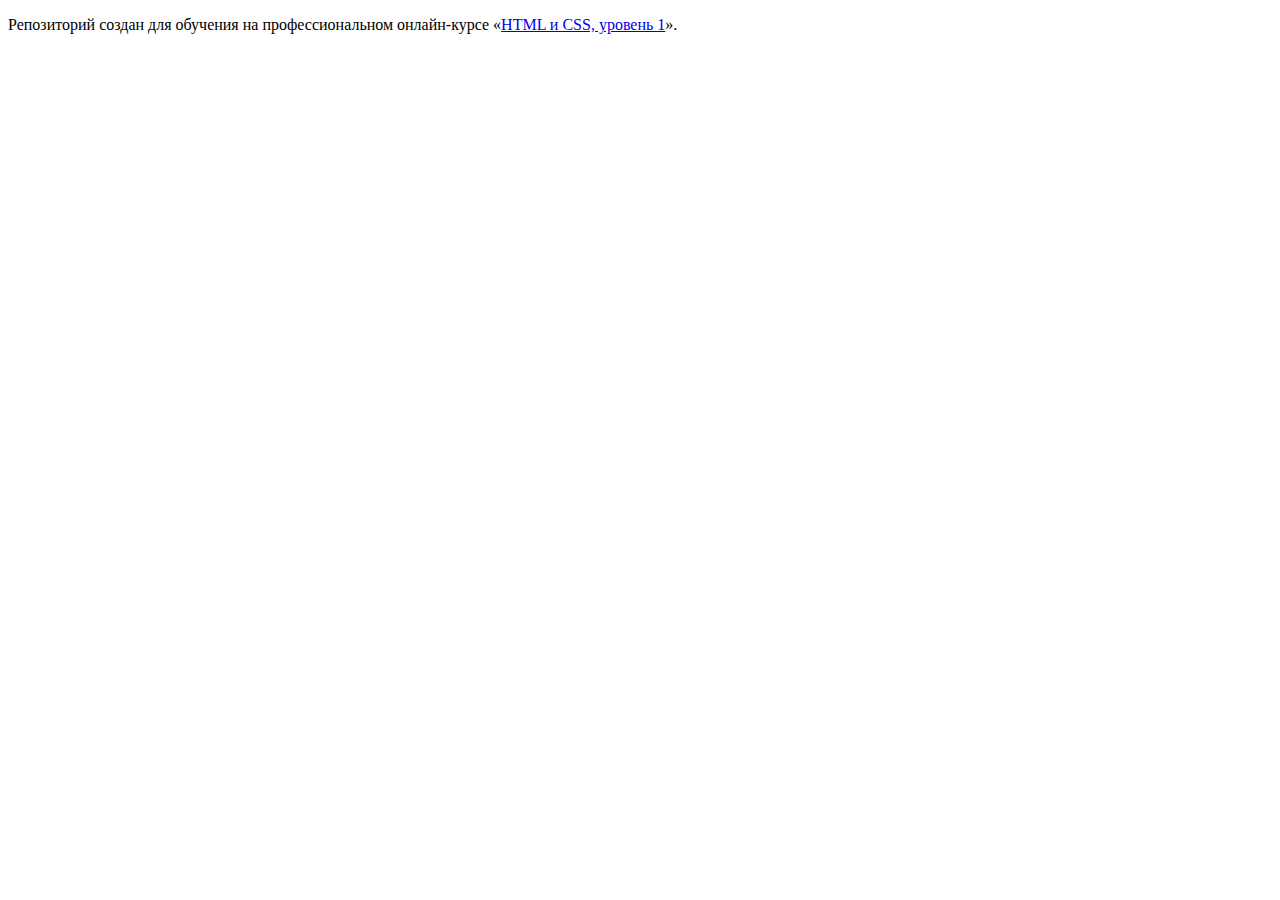
==== index.html @ 1a93ef69 ":hatching_chick:" ====
<!DOCTYPE html>
<html lang="ru">
  <head>
    <meta charset="utf-8">
    <title>HTML Academy: Барбершоп</title>
  </head>
  <body>

    <p>Репозиторий создан для обучения на профессиональном онлайн‑курсе «<a href="https://htmlacademy.ru/intensive/htmlcss">HTML и CSS, уровень 1</a>».</p>

  </body>
</html>
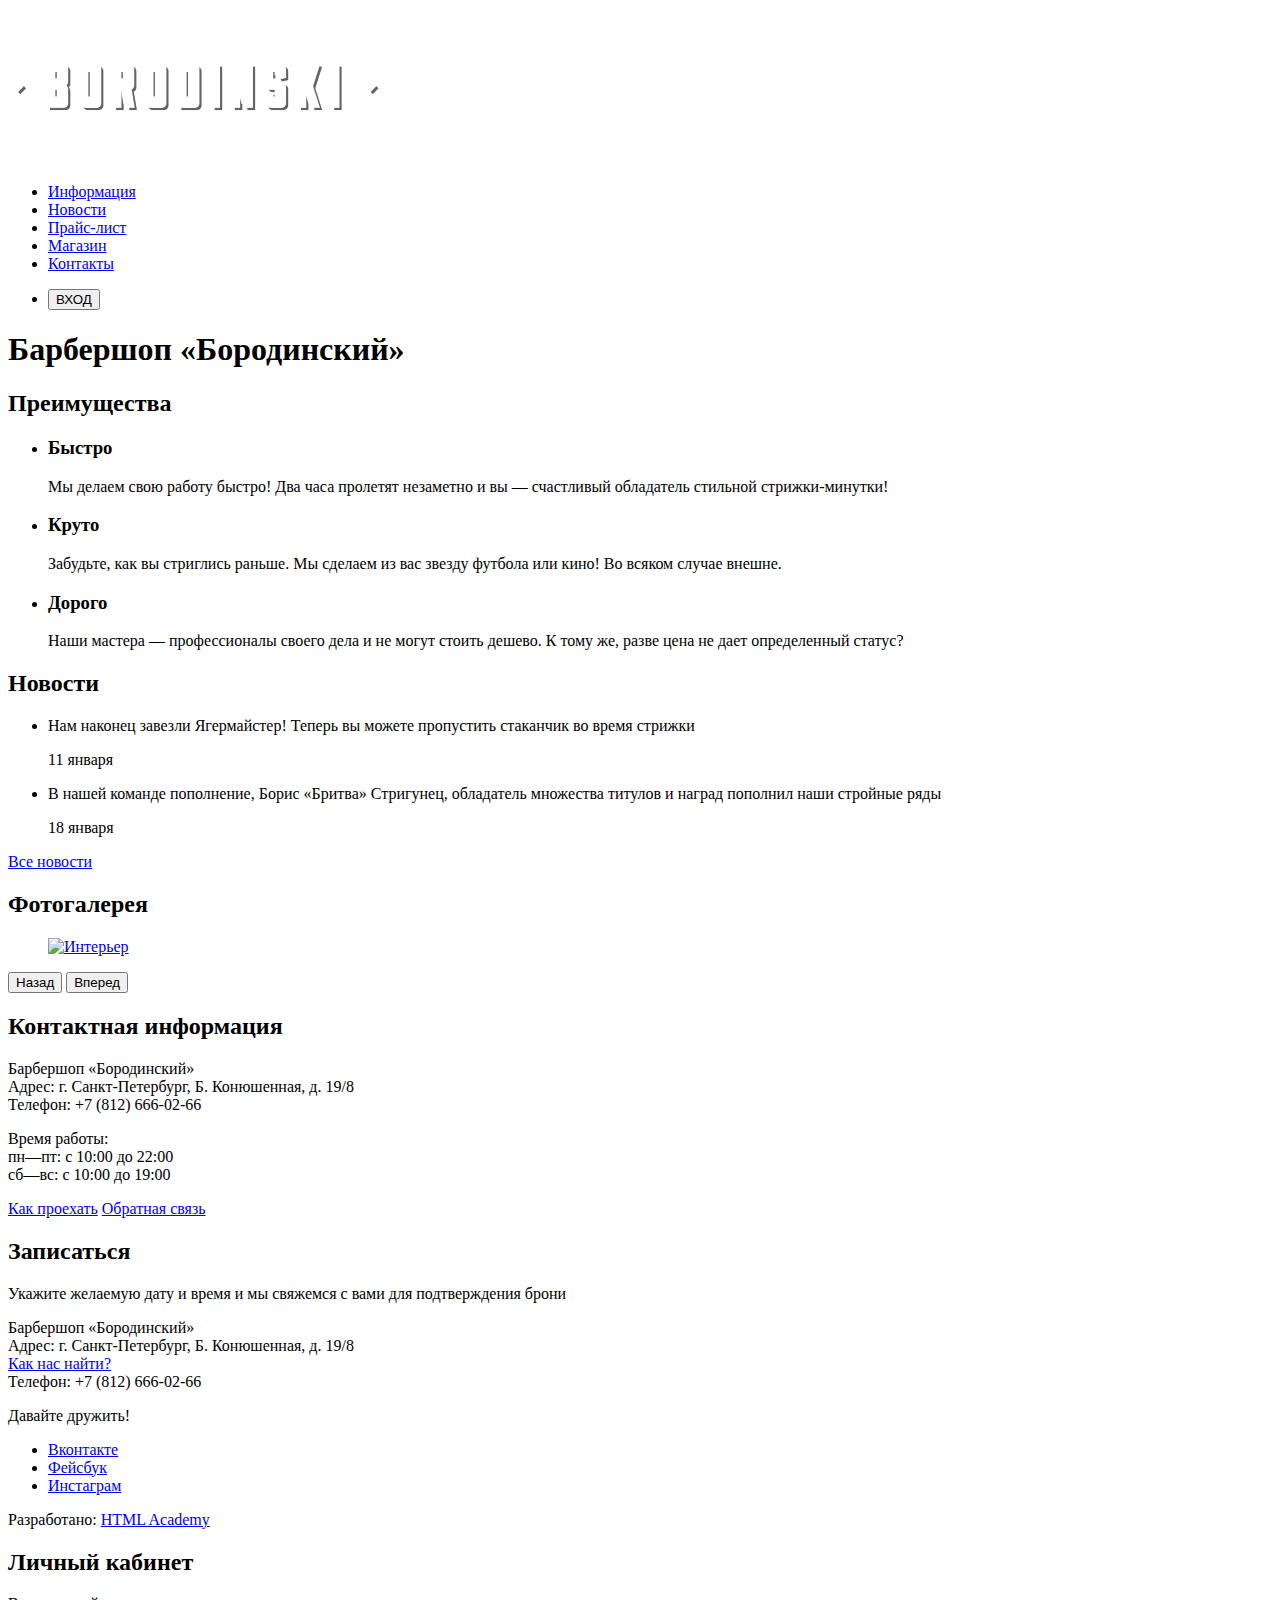
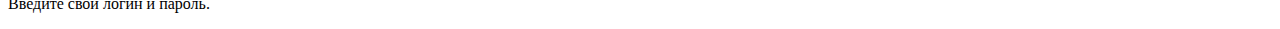
==== commit 7a76f823: "закончил с разметкой главной страницы сайта" ====
--- a/index.html
+++ b/index.html
@@ -5,8 +5,113 @@
     <title>HTML Academy: Барбершоп</title>
   </head>
   <body>
-
-    <p>Репозиторий создан для обучения на профессиональном онлайн‑курсе «<a href="https://htmlacademy.ru/intensive/htmlcss">HTML и CSS, уровень 1</a>».</p>
-
+    <header>
+      <nav>
+        <a href="#"><img src="img/index-logo.png" width="371" height="155" alt="Логотип барбершопа"/></a>
+            <ul>
+              <li><a href="#">Информация</a></li>
+              <li><a href="#">Новости</a></li>
+              <li><a href="#">Прайс-лист</a></li>
+              <li><a href="#">Магазин</a></li>
+              <li><a href="#">Контакты</a></li>
+            </ul>
+            <ul>
+              <li><button type="button">ВХОД</button></li>
+            </ul>
+      </nav>
+  </header>
+  <main>
+      <h1>Барбершоп «Бородинский»</h1>
+      <section>
+          <h2>Преимущества</h2>
+          <ul>
+            <li>
+              <h3>Быстро</h3>
+                <p>Мы делаем свою работу быстро! Два часа пролетят незаметно и вы — счастливый обладатель стильной стрижки-минутки!</p>
+            </li>
+              
+            <li>
+              <h3>Круто</h3>
+                <p>Забудьте, как вы стриглись раньше. Мы сделаем из вас звезду футбола или кино! Во всяком случае внешне.</p>
+            </li>
+            <li>
+              <h3>Дорого</h3>
+                <p>Наши мастера — профессионалы своего дела и не могут стоить дешево. К тому же, разве цена не дает определенный статус?</p>
+            </li>
+          </ul>
+      </section>
+      <section>
+        <h2>Новости</h2>
+          <ul>
+            <li>
+              <p>Нам наконец завезли Ягермайстер! Теперь вы можете пропустить стаканчик во время стрижки</p>
+              <time datetime="2020-01-11">11 января</time>
+            </li>
+            <li>
+              <p>В нашей команде пополнение, Борис «Бритва» Стригунец, обладатель множества титулов и наград пополнил наши стройные ряды</p>
+              <time datetime="2020-01-18">18 января</time>
+            </li>
+          </ul>
+              <a href="#">Все новости</a>
+      </section>
+    
+      <section>
+         <h2>Фотогалерея</h2>
+            <figure>
+               <a href="#">
+                   <img src="img/interior.jpg" width="286" height="164" alt="Интерьер"/>
+               </a>
+            </figure>
+                <button type="button">Назад</button>
+                <button type="button">Вперед</button>
+      </section>
+      <section>
+      <section>
+          <h2>Контактная информация</h2>
+          <p>
+             Барбершоп «Бородинский»<br>
+             Адрес: г. Санкт-Петербург, Б. Конюшенная, д. 19/8<br>
+             Телефон: +7 (812) 666-02-66
+          </p>
+          <p>
+            Время работы:<br>
+            пн—пт: с 10:00 до 22:00<br>
+            сб—вс: с 10:00 до 19:00
+          </p>
+            <a href="#">Как проехать</a>
+            <a href="#">Обратная связь</a>
+      </section>
+      <section>
+        <h2>Записаться</h2>
+            <p>Укажите желаемую дату и время и мы свяжемся с вами для подтверждения брони</p>
+                        <!-- поле для формы -->
+      </section>
+  </main>
+  <footer>
+    <p>
+      Барбершоп «Бородинский»<br>
+      Адрес: г. Санкт-Петербург, Б. Конюшенная, д. 19/8<br>
+      <a href="#">Как нас найти?</a><br>
+      Телефон: +7 (812) 666-02-66
+    </p>
+    <div>
+      <p>Давайте дружить!</p>
+      <ul>
+        <li><a href="#">Вконтакте</a></li>
+        <li><a href="#">Фейсбук</a></li>
+        <li><a href="#">Инстаграм</a></li>
+      </ul>
+    </div>
+    <p>
+      Разработано: <a href="https://htmlacademy.ru">HTML Academy</a>
+    </p>
+   </footer> 
+   
+   <section>
+    <h2>Личный кабинет</h2>
+    <p>Введите свой логин и пароль.</p>
+  </section>
+  
   </body>
+    
 </html>
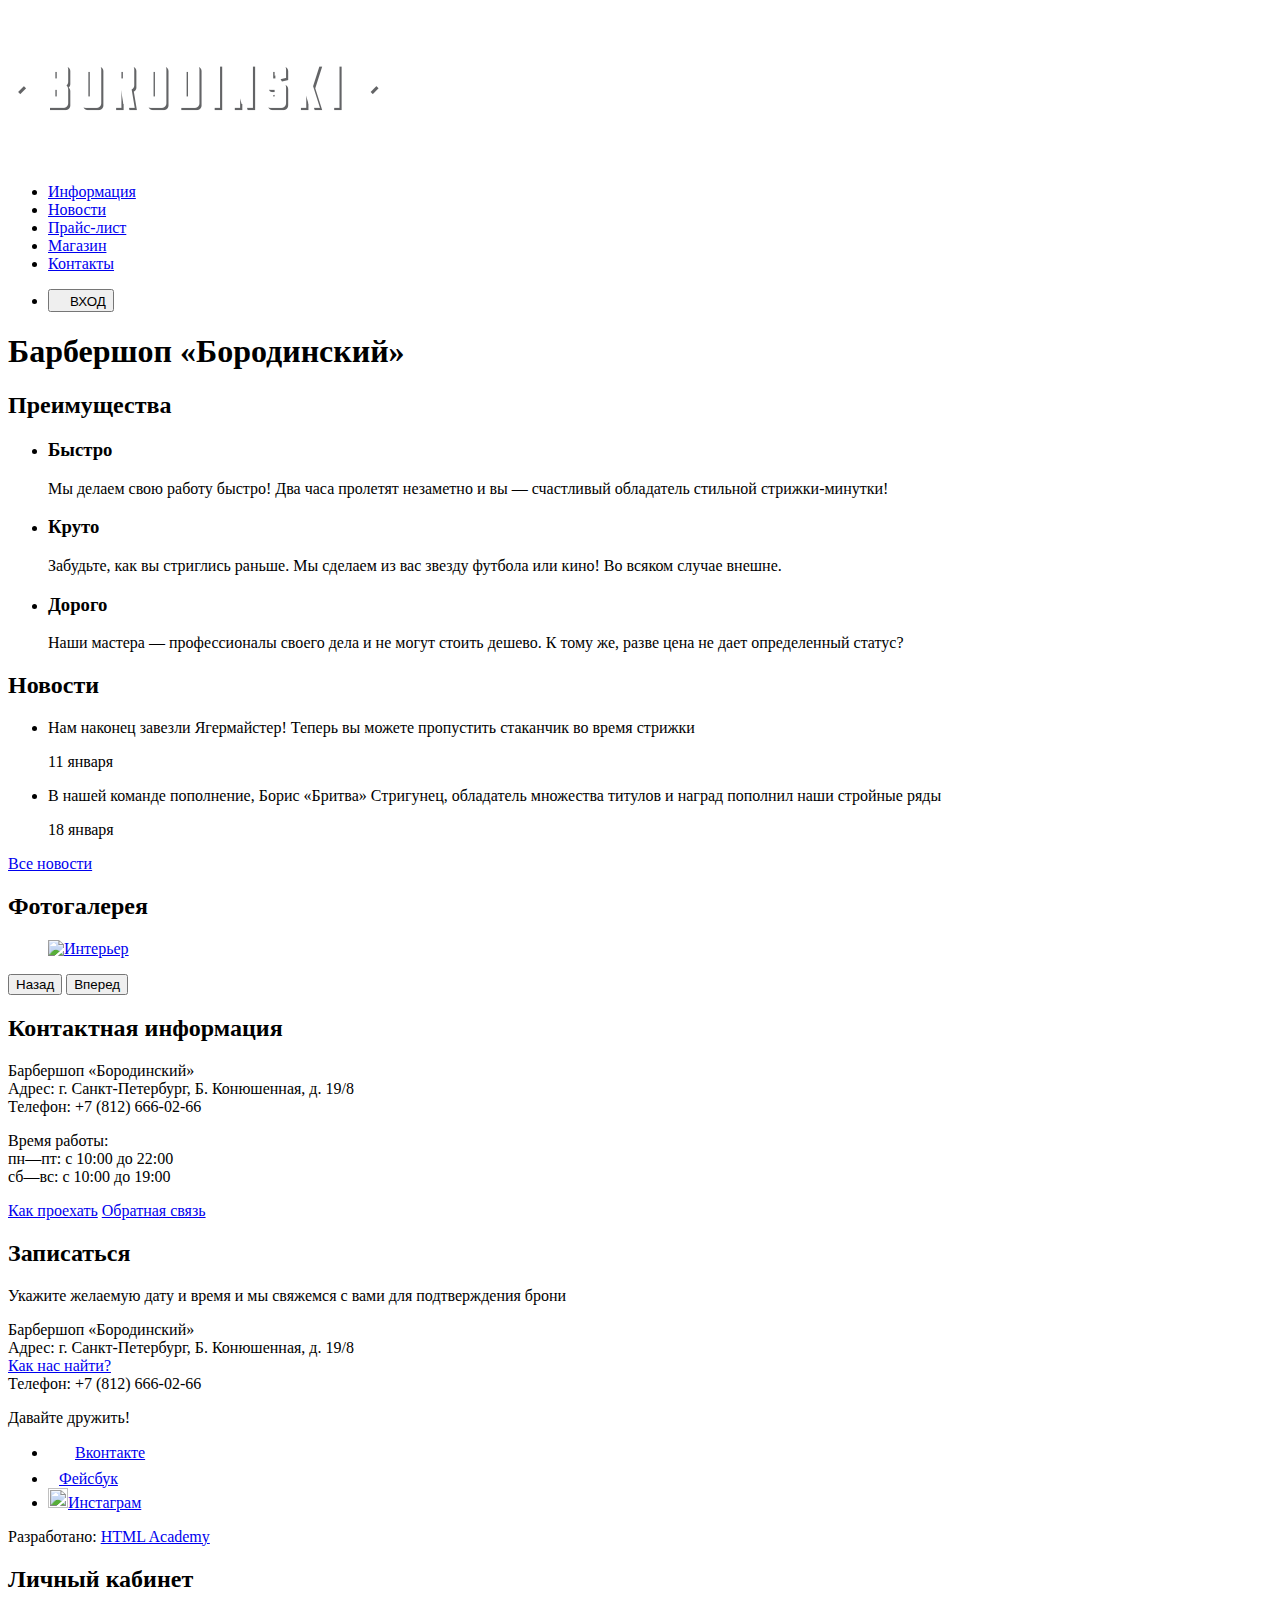
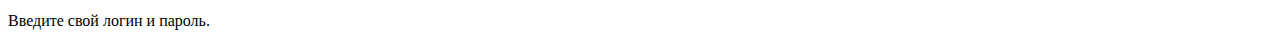
==== commit 1d303dd9: "вставил изображение + иконки" ====
--- a/index.html
+++ b/index.html
@@ -16,7 +16,8 @@
               <li><a href="#">Контакты</a></li>
             </ul>
             <ul>
-              <li><button type="button">ВХОД</button></li>
+              <li><button type="button">
+                    <img src="img/login.svg" width="14" height="14"/>ВХОД</button></li>
             </ul>
       </nav>
   </header>
@@ -97,9 +98,9 @@
     <div>
       <p>Давайте дружить!</p>
       <ul>
-        <li><a href="#">Вконтакте</a></li>
-        <li><a href="#">Фейсбук</a></li>
-        <li><a href="#">Инстаграм</a></li>
+        <li><a href="#"><img src="img/instagram.svg" width="27" height="15"/>Вконтакте</a></li>
+        <li><a href="#"><img src="img/facebook.svg" width="11" height="22"/>Фейсбук</a></li>
+        <li><a href="#"><img src="img/instagram.svg" width="20" height="20"/>Инстаграм</a></li>
       </ul>
     </div>
     <p>
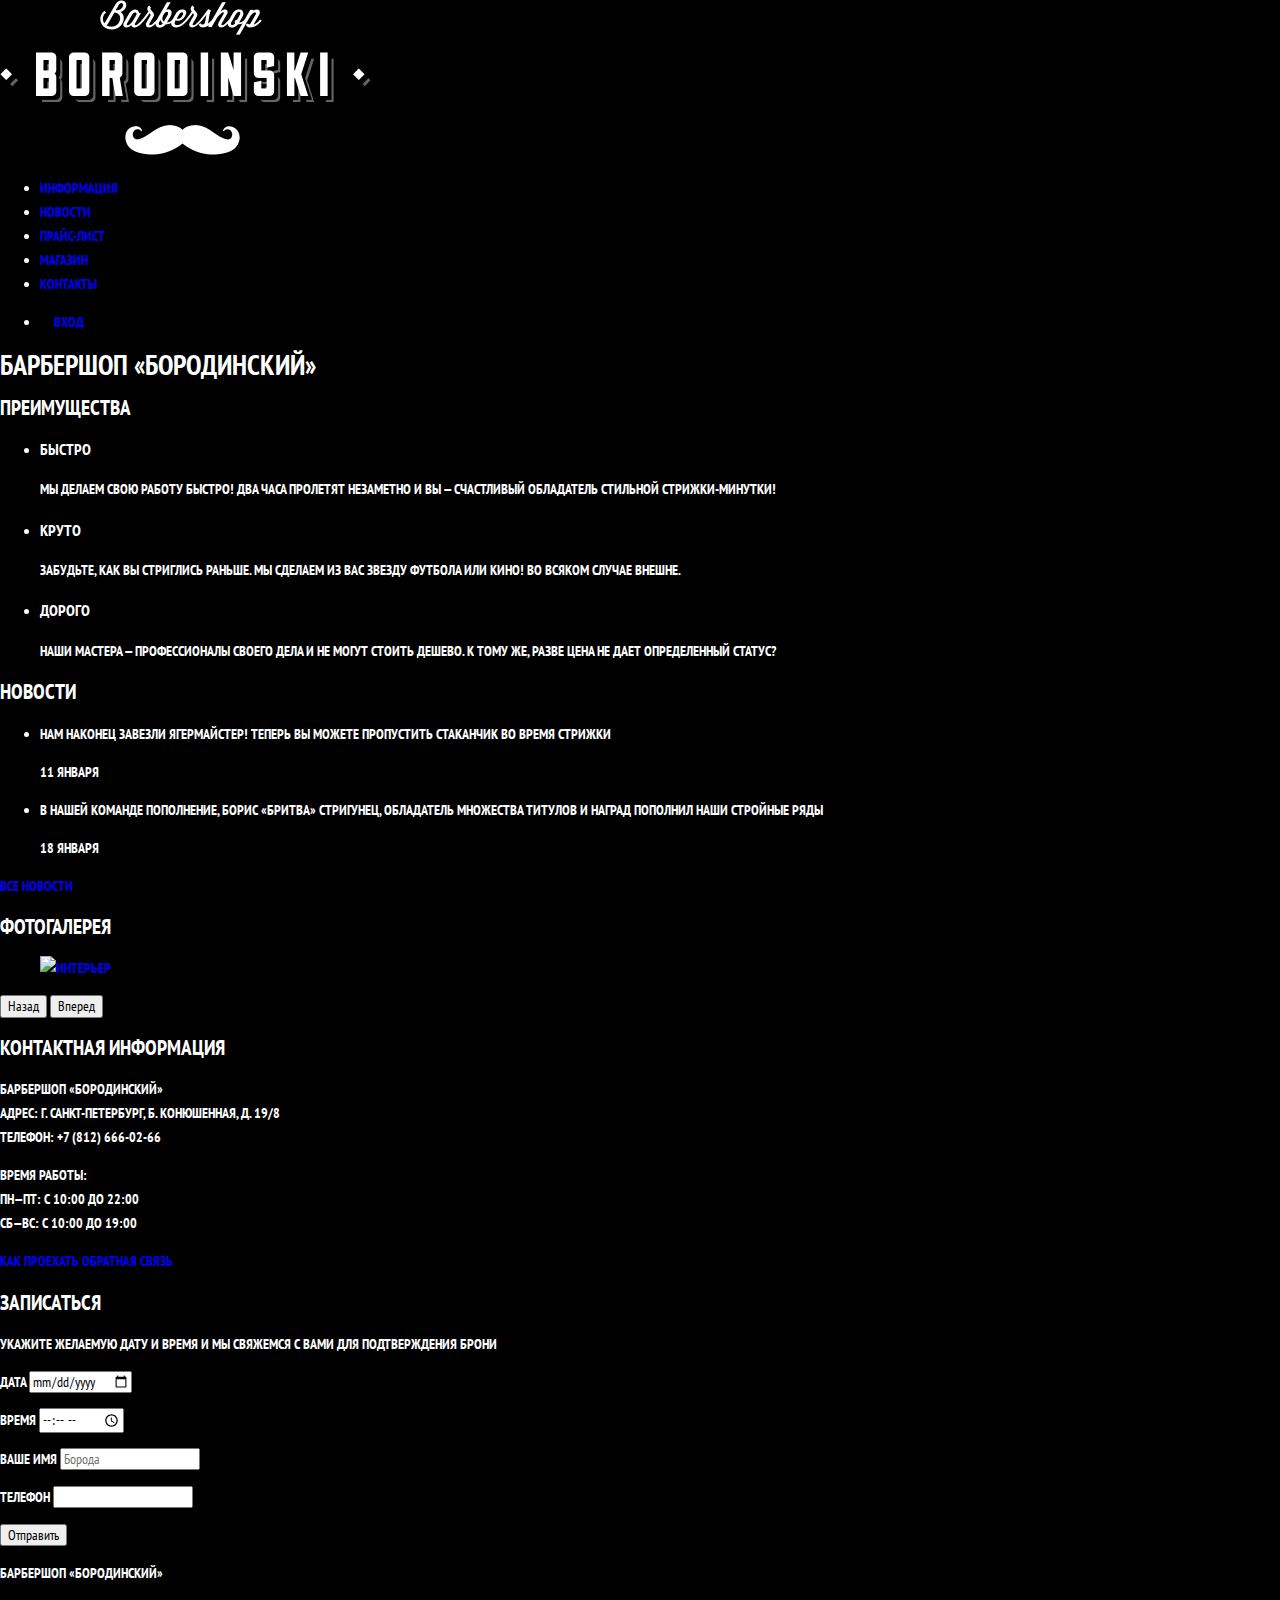
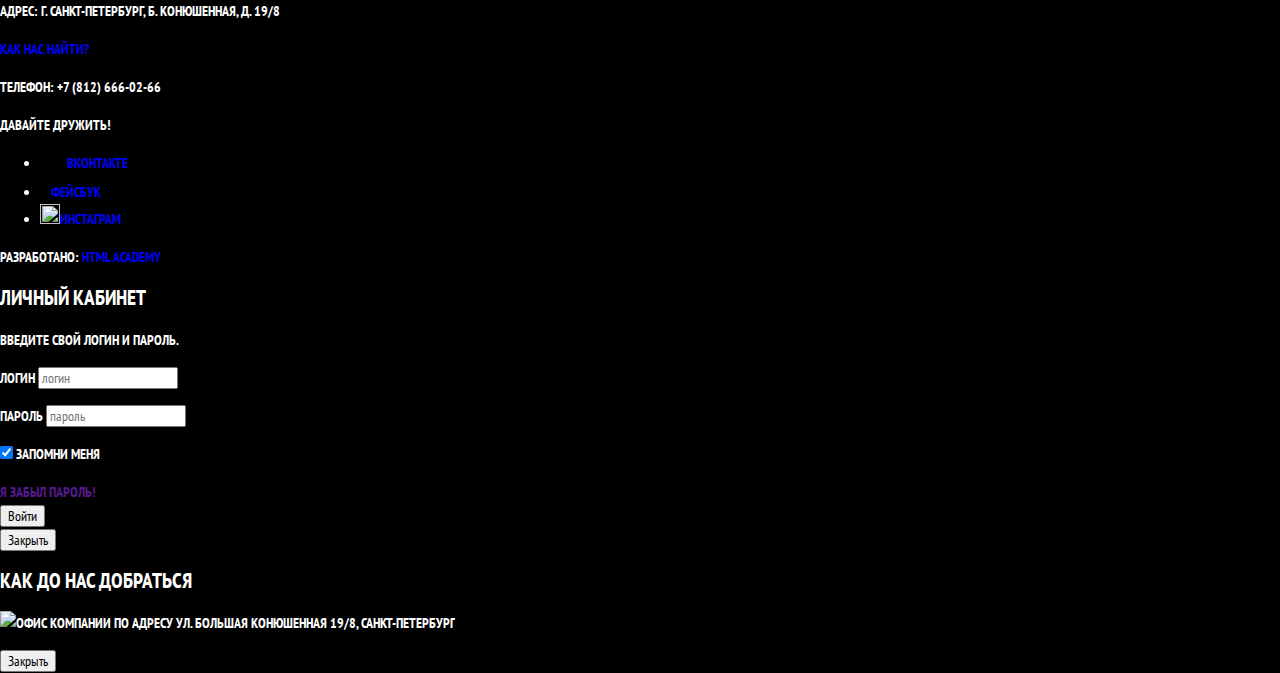
==== commit 1b8d81e2: "save" ====
--- a/index.html
+++ b/index.html
@@ -3,27 +3,31 @@
   <head>
     <meta charset="utf-8">
     <title>HTML Academy: Барбершоп</title>
+    <link href="https://fonts.googleapis.com/css?family=PT+Sans+Narrow:400,700&display=swap&subset=cyrillic" rel="stylesheet">
+    <link href="css/normalize.css" rel="stylesheet">
+    <link href="css/barber-style.css" rel="stylesheet">
   </head>
   <body>
-    <header>
-      <nav>
-        <a href="#"><img src="img/index-logo.png" width="371" height="155" alt="Логотип барбершопа"/></a>
-            <ul>
+    <header class="main-header">
+      <nav class="main-nav">
+        <a class="header-logo" href="#"><img src="img/index-logo.png" width="371" height="155" alt="Логотип барбершопа"/></a>
+            <ul class="site-nav">
               <li><a href="#">Информация</a></li>
               <li><a href="#">Новости</a></li>
               <li><a href="#">Прайс-лист</a></li>
               <li><a href="#">Магазин</a></li>
               <li><a href="#">Контакты</a></li>
             </ul>
-            <ul>
-              <li><button type="button">
-                    <img src="img/login.svg" width="14" height="14"/>ВХОД</button></li>
+            <ul class="user-nav">
+              <li class="login-link"><a href="login.html">
+                    <img src="img/login.svg" width="14" height="14"/>ВХОД</a>
+              </li>
             </ul>
       </nav>
   </header>
   <main>
       <h1>Барбершоп «Бородинский»</h1>
-      <section>
+      <section class="advantages">
           <h2>Преимущества</h2>
           <ul>
             <li>
@@ -41,8 +45,9 @@
             </li>
           </ul>
       </section>
-      <section>
-        <h2>Новости</h2>
+      <section class="section-1">
+          <div class="news">
+             <h2>Новости</h2>
           <ul>
             <li>
               <p>Нам наконец завезли Ягермайстер! Теперь вы можете пропустить стаканчик во время стрижки</p>
@@ -54,9 +59,9 @@
             </li>
           </ul>
               <a href="#">Все новости</a>
-      </section>
-    
-      <section>
+        </div>
+      
+      <div class="gallery">
          <h2>Фотогалерея</h2>
             <figure>
                <a href="#">
@@ -65,9 +70,10 @@
             </figure>
                 <button type="button">Назад</button>
                 <button type="button">Вперед</button>
+          </div>
       </section>
-      <section>
-      <section>
+      <section class="section-2">
+      <div class="contact-info">
           <h2>Контактная информация</h2>
           <p>
              Барбершоп «Бородинский»<br>
@@ -81,36 +87,95 @@
           </p>
             <a href="#">Как проехать</a>
             <a href="#">Обратная связь</a>
-      </section>
-      <section>
+        </div>
+      
+      <div class="sign up">
         <h2>Записаться</h2>
             <p>Укажите желаемую дату и время и мы свяжемся с вами для подтверждения брони</p>
-                        <!-- поле для формы -->
+                      
+          <form action="https://echo.htmlacademy.ru" method="GET">
+           <p> 
+             <label for="date">Дата</label>
+                 <input type="date" name="date" id="date" placeholder="08.10.2017"/>
+            </p>
+
+          <p> 
+            <label for="time">Время </label>
+              <input type="time" name="time" id="time" placeholder="10:00"/>
+           </p>
+
+          <p> 
+            <label for="name">Ваше имя</label>
+              <input type="text" name="name" id="name" placeholder="Борода"/>
+            </p>
+
+          <p>
+            <label for="tel">Телефон</label>
+              <input type="tel" name="tel" id="tel"/>
+            </p>
+
+            <button class="btn" type="submit">Отправить</button>
+         
+          </form>             
+         </div>
       </section>
   </main>
-  <footer>
-    <p>
-      Барбершоп «Бородинский»<br>
-      Адрес: г. Санкт-Петербург, Б. Конюшенная, д. 19/8<br>
-      <a href="#">Как нас найти?</a><br>
-      Телефон: +7 (812) 666-02-66
+  <footer class="main-footer">
+    <div class="footer-contact">
+      <p>Барбершоп «Бородинский»</p>
+         <p>Адрес: г. Санкт-Петербург, Б. Конюшенная, д. 19/8</p>
+         <p><a href="#">Как нас найти?</a></p>
+         <p>Телефон: +7 (812) 666-02-66</p>
     </p>
-    <div>
+  </div>
+    <div class="social">
       <p>Давайте дружить!</p>
       <ul>
-        <li><a href="#"><img src="img/instagram.svg" width="27" height="15"/>Вконтакте</a></li>
+        <li><a href="#"><img src="img/vk.svg" width="27" height="15"/>Вконтакте</a></li>
         <li><a href="#"><img src="img/facebook.svg" width="11" height="22"/>Фейсбук</a></li>
         <li><a href="#"><img src="img/instagram.svg" width="20" height="20"/>Инстаграм</a></li>
       </ul>
     </div>
-    <p>
-      Разработано: <a href="https://htmlacademy.ru">HTML Academy</a>
-    </p>
+    <div class="developer">
+      <p> Разработано: <a href="https://htmlacademy.ru">HTML Academy</a> </p>
+    </div>
    </footer> 
    
-   <section>
-    <h2>Личный кабинет</h2>
-    <p>Введите свой логин и пароль.</p>
+   <section class="modal modal-login">
+          <h2>Личный кабинет</h2>
+
+          <form action="https://echo.htmlacademy.ru" method="POST">
+             
+            <p>Введите свой логин и пароль.</p>
+            <p>
+              <label class="visually-hidden" for="email"> Логин</label>
+              <input class="login-icon-user" type="email" name="email" id="email" placeholder="логин"/>
+            </p>
+            <p>
+              <label class="visually-hidden" for="password">Пароль</label>
+              <input class="login-icon-password" type="password" name="password" id="password" placeholder="пароль"/>
+            </p>
+             <p>
+                <input class="login-password-info" type="checkbox" name="remember" id="save-me" checked/>
+                <label for="save-me">Запомни меня</label>
+              </p>
+                 <a class="restore" href="">Я забыл пароль!</a>
+
+               <br>
+
+               <button class="btn" type="submit">Войти</button>
+          </form>
+
+          <button class="modal-close" type="button">Закрыть</button>
+
+  </section>
+
+  <section class="modal modal-map">
+          <h2 class="visually-hidden">Как до нас добраться</h2>
+          <p>
+              <img src="img/map mask.png" width="766" height="560" alt="Офис компании по адресу ул. Большая Конюшенная 19/8, Санкт-Петербург"/>
+          </p>
+             <button type="button">Закрыть</button>
   </section>
   
   </body>
--- a/css/barber-style.css
+++ b/css/barber-style.css
@@ -0,0 +1,17 @@
+body {
+    margin: 0;
+    padding: 0;
+
+    font-family: "PT Sans Narrow", Arial, sans-serif;
+    font-size: 14px;
+    line-height: 24px;
+    font-weight: 700;
+    color: #ffffff;
+    text-transform: uppercase;
+
+    background-color: #000000;
+    background-image: url("../img/Layer.jpg");
+}
+a {
+    text-decoration: none;
+}
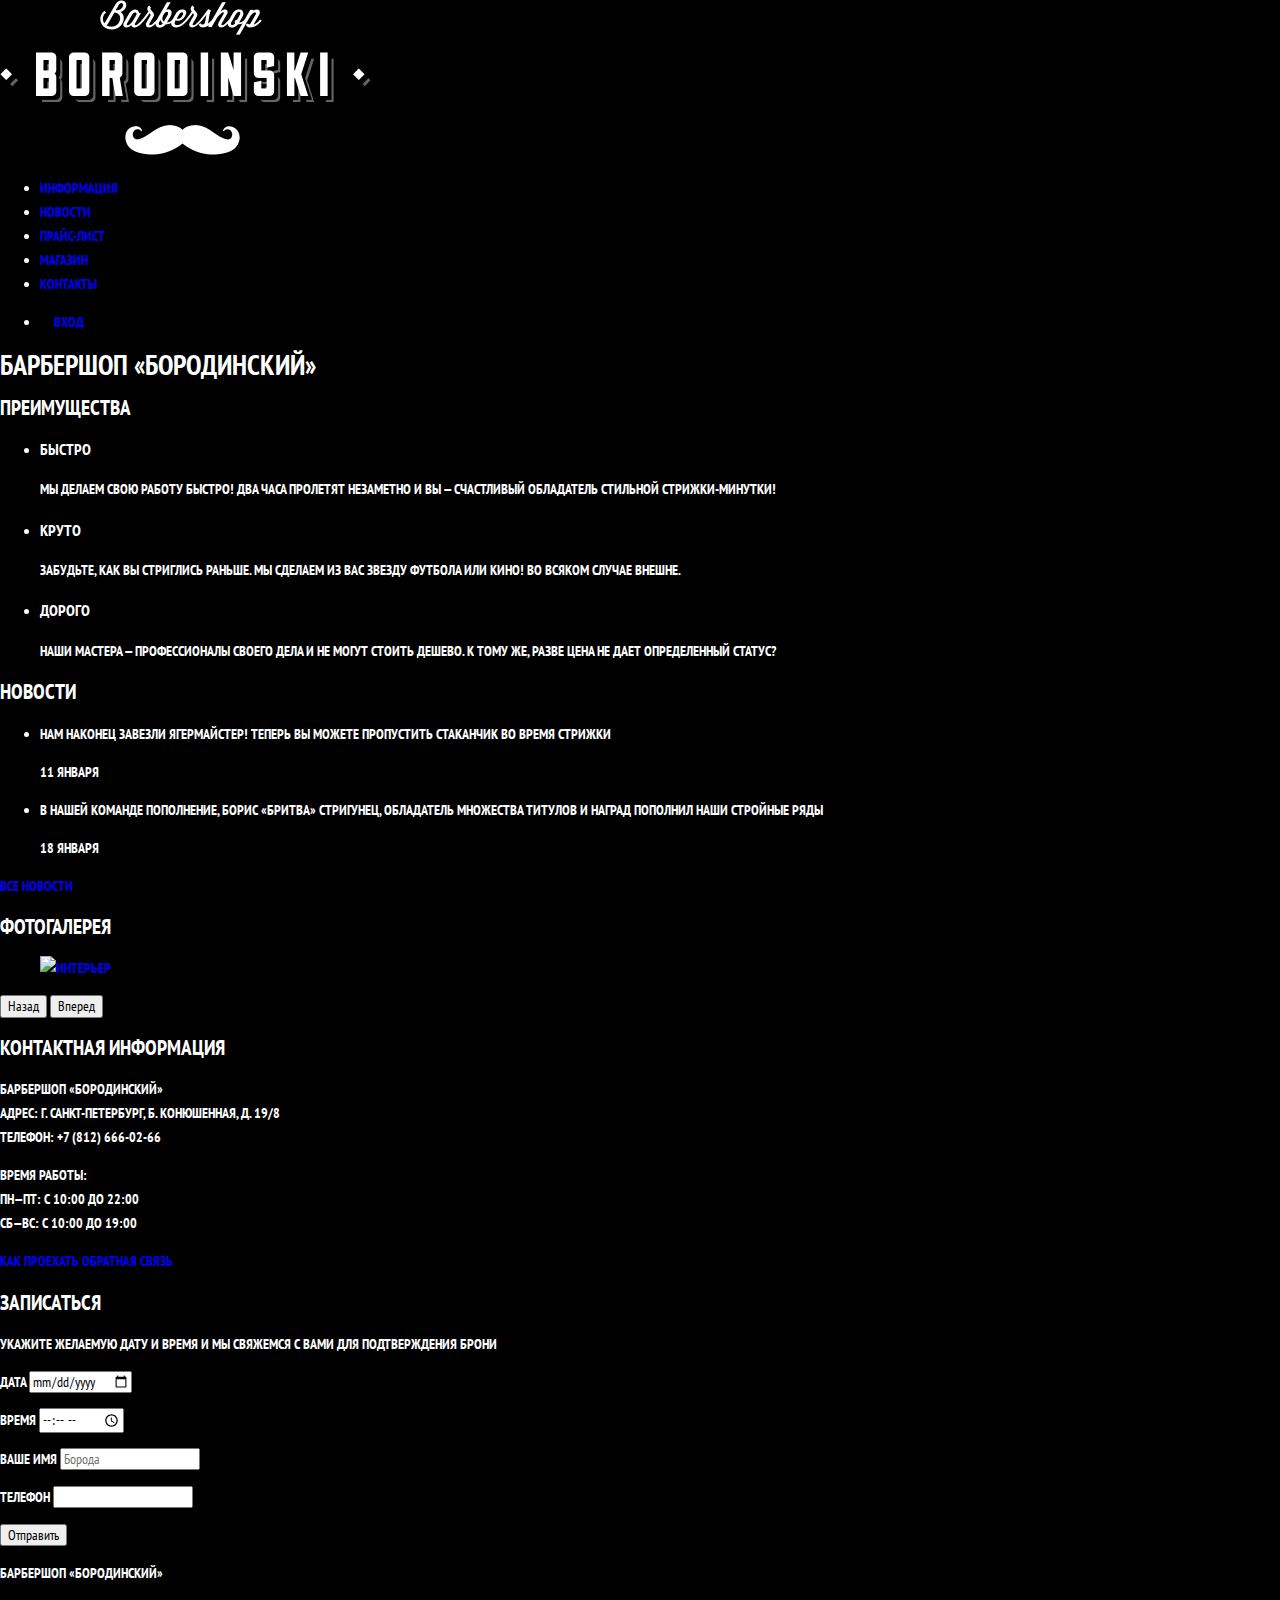
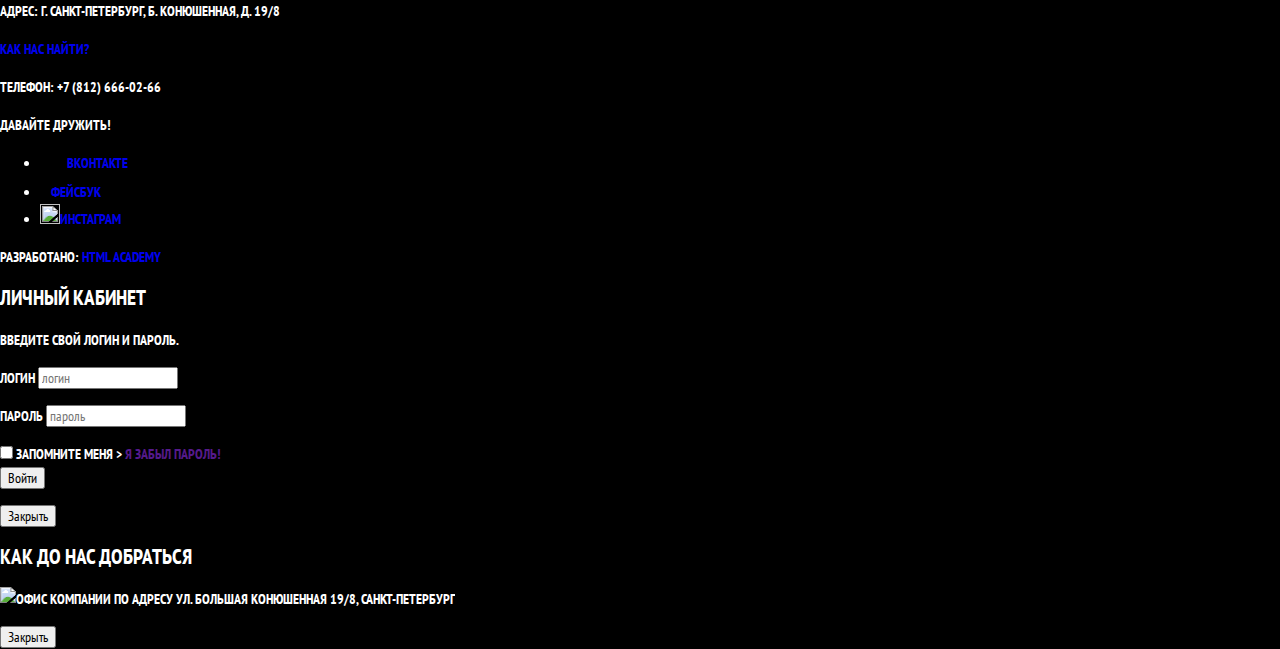
==== commit 553097a0: "save" ====
--- a/index.html
+++ b/index.html
@@ -12,68 +12,68 @@
       <nav class="main-nav">
         <a class="header-logo" href="#"><img src="img/index-logo.png" width="371" height="155" alt="Логотип барбершопа"/></a>
             <ul class="site-nav">
-              <li><a href="#">Информация</a></li>
-              <li><a href="#">Новости</a></li>
-              <li><a href="#">Прайс-лист</a></li>
-              <li><a href="#">Магазин</a></li>
-              <li><a href="#">Контакты</a></li>
+              <li><a href="info.html">Информация</a></li>
+              <li><a href="news.html">Новости</a></li>
+              <li><a href="price.html">Прайс-лист</a></li>
+              <li><a href="catalog.html">Магазин</a></li>
+              <li><a href="contacts.html">Контакты</a></li>
             </ul>
             <ul class="user-nav">
               <li class="login-link"><a href="login.html">
-                    <img src="img/login.svg" width="14" height="14"/>ВХОД</a>
+                    <img src="img/login.svg" width="14" height="14"/>Вход</a>
               </li>
             </ul>
       </nav>
   </header>
-  <main>
-      <h1>Барбершоп «Бородинский»</h1>
-      <section class="advantages">
-          <h2>Преимущества</h2>
-          <ul>
-            <li>
+  <main class="container">
+      <h1 class="visually-hidden">Барбершоп «Бородинский»</h1>
+      <section class="features">
+          <h2 class="visually-hidden">Преимущества</h2>
+          <ul class="features-list">
+            <li class="features-item">
               <h3>Быстро</h3>
                 <p>Мы делаем свою работу быстро! Два часа пролетят незаметно и вы — счастливый обладатель стильной стрижки-минутки!</p>
             </li>
               
-            <li>
+            <li class="features-item">
               <h3>Круто</h3>
                 <p>Забудьте, как вы стриглись раньше. Мы сделаем из вас звезду футбола или кино! Во всяком случае внешне.</p>
             </li>
-            <li>
+            <li class="features-item">
               <h3>Дорого</h3>
                 <p>Наши мастера — профессионалы своего дела и не могут стоить дешево. К тому же, разве цена не дает определенный статус?</p>
             </li>
           </ul>
       </section>
-      <section class="section-1">
+      <section class="index-column">
           <div class="news">
              <h2>Новости</h2>
-          <ul>
-            <li>
+          <ul class="news-list">
+            <li class="news-item">
               <p>Нам наконец завезли Ягермайстер! Теперь вы можете пропустить стаканчик во время стрижки</p>
               <time datetime="2020-01-11">11 января</time>
             </li>
-            <li>
+            <li class="news-item">
               <p>В нашей команде пополнение, Борис «Бритва» Стригунец, обладатель множества титулов и наград пополнил наши стройные ряды</p>
               <time datetime="2020-01-18">18 января</time>
             </li>
           </ul>
-              <a href="#">Все новости</a>
+              <a class="button" href="news.html">Все новости</a>
         </div>
       
       <div class="gallery">
          <h2>Фотогалерея</h2>
-            <figure>
+            <figure class="gallery-content">
                <a href="#">
                    <img src="img/interior.jpg" width="286" height="164" alt="Интерьер"/>
                </a>
             </figure>
-                <button type="button">Назад</button>
-                <button type="button">Вперед</button>
+                <button class="button gallery-button gallery-button-back" type="button">Назад</button>
+                <button class="button gallery-button gallery-button-next" type="button">Вперед</button>
           </div>
       </section>
-      <section class="section-2">
-      <div class="contact-info">
+      <section class="index-column">
+      <div class="contact">
           <h2>Контактная информация</h2>
           <p>
              Барбершоп «Бородинский»<br>
@@ -85,36 +85,36 @@
             пн—пт: с 10:00 до 22:00<br>
             сб—вс: с 10:00 до 19:00
           </p>
-            <a href="#">Как проехать</a>
-            <a href="#">Обратная связь</a>
+            <a class="button" href="map.html">Как проехать</a>
+            <a class="button" href="contacts.html">Обратная связь</a>
         </div>
       
-      <div class="sign up">
+      <div class="appointment">
         <h2>Записаться</h2>
-            <p>Укажите желаемую дату и время и мы свяжемся с вами для подтверждения брони</p>
+            <p class="appointment-info">Укажите желаемую дату и время и мы свяжемся с вами для подтверждения брони</p>
                       
-          <form action="https://echo.htmlacademy.ru" method="GET">
-           <p> 
+          <form class="appointment-form" action="https://echo.htmlacademy.ru" method="GET">
+           <p class="appointment-item"> 
              <label for="date">Дата</label>
                  <input type="date" name="date" id="date" placeholder="08.10.2017"/>
             </p>
 
-          <p> 
+          <p class="appointment-item"> 
             <label for="time">Время </label>
               <input type="time" name="time" id="time" placeholder="10:00"/>
            </p>
 
-          <p> 
-            <label for="name">Ваше имя</label>
-              <input type="text" name="name" id="name" placeholder="Борода"/>
+          <p class="appointment-item"> 
+            <label for="appointment-name">Ваше имя</label>
+              <input type="text" name="name" id="appointment-name" placeholder="Борода"/>
             </p>
 
-          <p>
-            <label for="tel">Телефон</label>
-              <input type="tel" name="tel" id="tel"/>
+          <p class="appointment-item">
+            <label for="appointment-tel">Телефон</label>
+              <input type="tel" name="tel" id="appointment-tel"/>
             </p>
 
-            <button class="btn" type="submit">Отправить</button>
+            <button class="button" type="submit">Отправить</button>
          
           </form>             
          </div>
@@ -124,46 +124,48 @@
     <div class="footer-contact">
       <p>Барбершоп «Бородинский»</p>
          <p>Адрес: г. Санкт-Петербург, Б. Конюшенная, д. 19/8</p>
-         <p><a href="#">Как нас найти?</a></p>
+         <p><a href="map.html">Как нас найти?</a></p>
          <p>Телефон: +7 (812) 666-02-66</p>
     </p>
   </div>
-    <div class="social">
+    <div class="footer-social">
       <p>Давайте дружить!</p>
       <ul>
-        <li><a href="#"><img src="img/vk.svg" width="27" height="15"/>Вконтакте</a></li>
-        <li><a href="#"><img src="img/facebook.svg" width="11" height="22"/>Фейсбук</a></li>
-        <li><a href="#"><img src="img/instagram.svg" width="20" height="20"/>Инстаграм</a></li>
+        <li><a class="social-button" href="#"><img src="img/vk.svg" width="27" height="15"/>Вконтакте</a></li>
+        <li><a class="social-button" href="#"><img src="img/facebook.svg" width="11" height="22"/>Фейсбук</a></li>
+        <li><a class="social-button" href="#"><img src="img/instagram.svg" width="20" height="20"/>Инстаграм</a></li>
       </ul>
     </div>
-    <div class="developer">
-      <p> Разработано: <a href="https://htmlacademy.ru">HTML Academy</a> </p>
+    <div class="footer-copyright">
+      <p> <b>Разработано:</b> <a class="button" href="https://htmlacademy.ru">HTML Academy</a> </p>
     </div>
    </footer> 
    
    <section class="modal modal-login">
           <h2>Личный кабинет</h2>
 
-          <form action="https://echo.htmlacademy.ru" method="POST">
+          <form class="login-form" action="https://echo.htmlacademy.ru" method="POST">
              
             <p>Введите свой логин и пароль.</p>
             <p>
               <label class="visually-hidden" for="email"> Логин</label>
-              <input class="login-icon-user" type="email" name="email" id="email" placeholder="логин"/>
+              <input class="login-icon-user" type="text" name="email" id="email" placeholder="логин"/>
             </p>
             <p>
               <label class="visually-hidden" for="password">Пароль</label>
               <input class="login-icon-password" type="password" name="password" id="password" placeholder="пароль"/>
             </p>
-             <p>
-                <input class="login-password-info" type="checkbox" name="remember" id="save-me" checked/>
-                <label for="save-me">Запомни меня</label>
-              </p>
+            <p class="login-password-info">
+              <label class="login-checkbox">
+                <input type="checkbox" name="remember" class="visually-hidden">
+                <span class="checkbox-indicator"></span>
+                Запомните меня
+              </label>>
                  <a class="restore" href="">Я забыл пароль!</a>
 
                <br>
 
-               <button class="btn" type="submit">Войти</button>
+               <button class="button" type="submit">Войти</button>
           </form>
 
           <button class="modal-close" type="button">Закрыть</button>
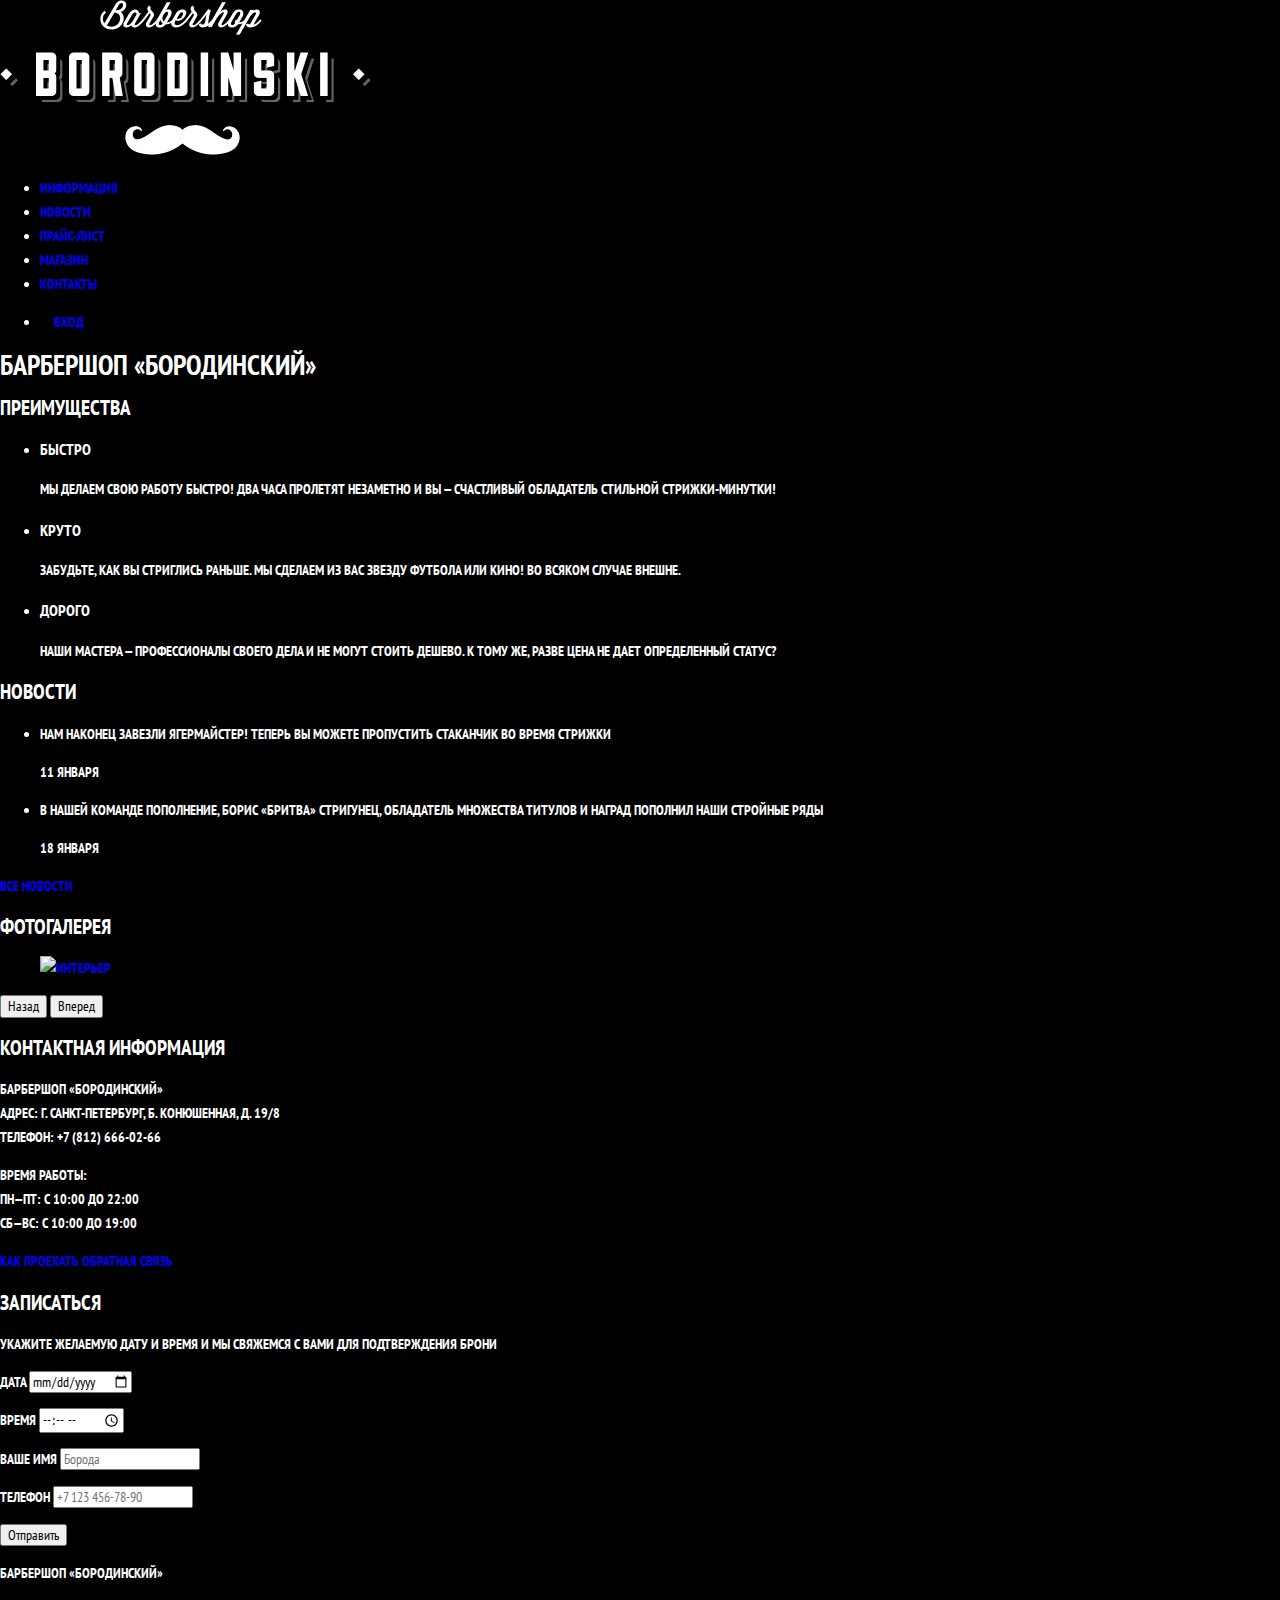
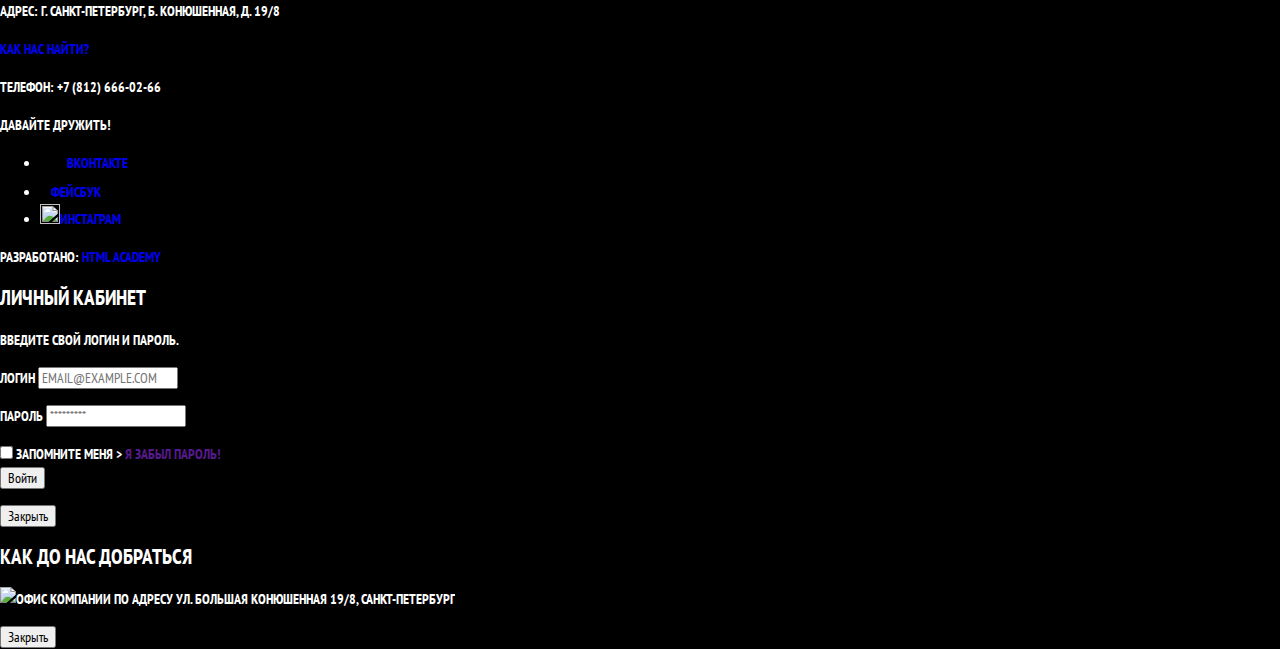
==== commit 08f34388: "save" ====
--- a/index.html
+++ b/index.html
@@ -111,7 +111,7 @@
 
           <p class="appointment-item">
             <label for="appointment-tel">Телефон</label>
-              <input type="tel" name="tel" id="appointment-tel"/>
+              <input type="tel" name="tel" id="appointment-tel" placeholder="+7 123 456-78-90 "/>
             </p>
 
             <button class="button" type="submit">Отправить</button>
@@ -149,11 +149,11 @@
             <p>Введите свой логин и пароль.</p>
             <p>
               <label class="visually-hidden" for="email"> Логин</label>
-              <input class="login-icon-user" type="text" name="email" id="email" placeholder="логин"/>
+              <input class="login-icon-user" type="text" name="email" id="email" placeholder="EMAIL@EXAMPLE.COM"/>
             </p>
             <p>
               <label class="visually-hidden" for="password">Пароль</label>
-              <input class="login-icon-password" type="password" name="password" id="password" placeholder="пароль"/>
+              <input class="login-icon-password" type="password" name="password" id="password" placeholder="*********"/>
             </p>
             <p class="login-password-info">
               <label class="login-checkbox">
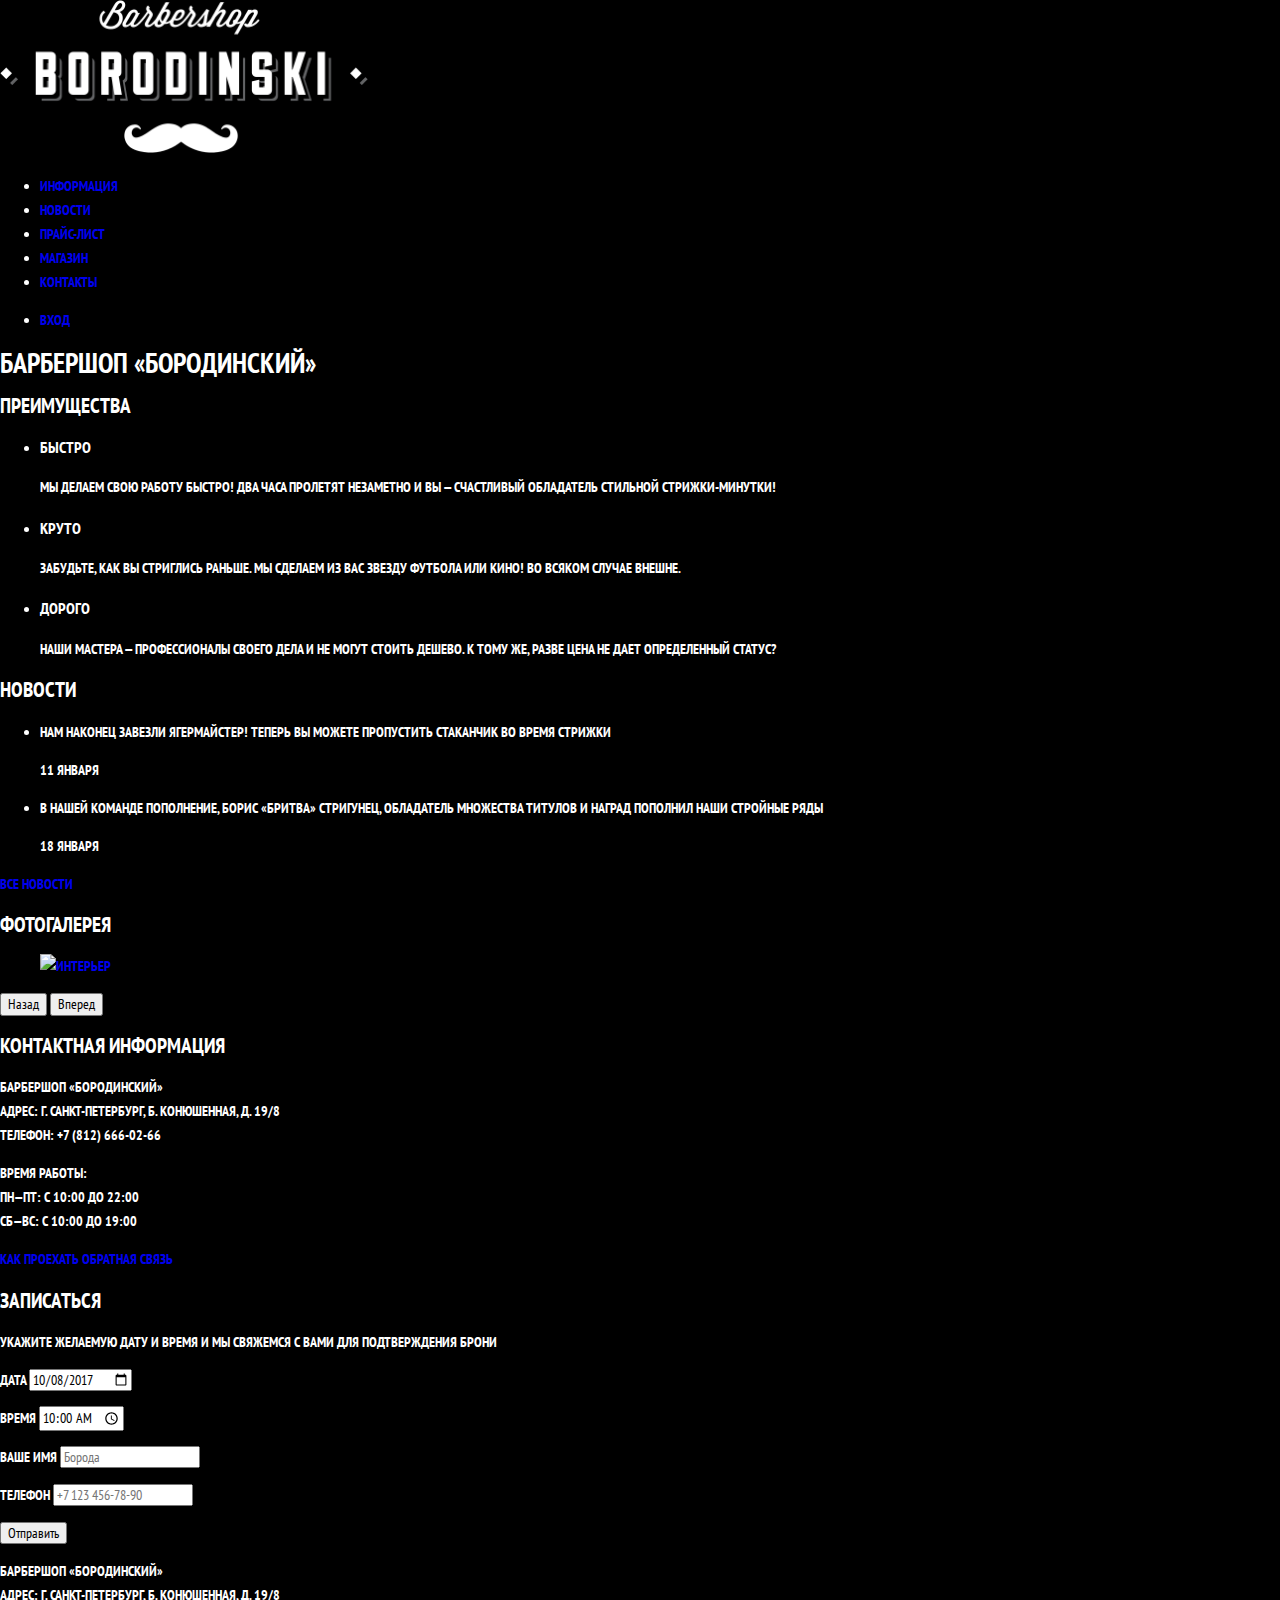
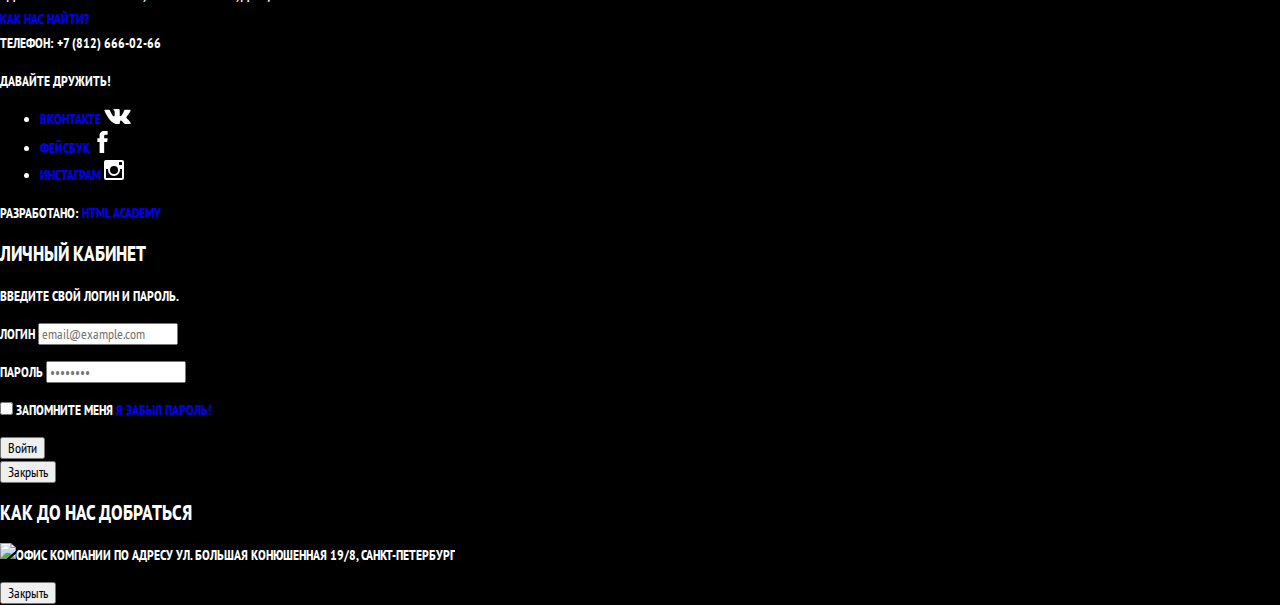
==== commit 1d0df038: "декор элементы index.html" ====
--- a/index.html
+++ b/index.html
@@ -1,185 +1,214 @@
 <!DOCTYPE html>
 <html lang="ru">
-  <head>
-    <meta charset="utf-8">
-    <title>HTML Academy: Барбершоп</title>
-    <link href="https://fonts.googleapis.com/css?family=PT+Sans+Narrow:400,700&display=swap&subset=cyrillic" rel="stylesheet">
-    <link href="css/normalize.css" rel="stylesheet">
-    <link href="css/barber-style.css" rel="stylesheet">
-  </head>
-  <body>
-    <header class="main-header">
-      <nav class="main-nav">
-        <a class="header-logo" href="#"><img src="img/index-logo.png" width="371" height="155" alt="Логотип барбершопа"/></a>
-            <ul class="site-nav">
-              <li><a href="info.html">Информация</a></li>
-              <li><a href="news.html">Новости</a></li>
-              <li><a href="price.html">Прайс-лист</a></li>
-              <li><a href="catalog.html">Магазин</a></li>
-              <li><a href="contacts.html">Контакты</a></li>
-            </ul>
-            <ul class="user-nav">
-              <li class="login-link"><a href="login.html">
-                    <img src="img/login.svg" width="14" height="14"/>Вход</a>
-              </li>
-            </ul>
-      </nav>
-  </header>
-  <main class="container">
-      <h1 class="visually-hidden">Барбершоп «Бородинский»</h1>
-      <section class="features">
-          <h2 class="visually-hidden">Преимущества</h2>
-          <ul class="features-list">
-            <li class="features-item">
-              <h3>Быстро</h3>
-                <p>Мы делаем свою работу быстро! Два часа пролетят незаметно и вы — счастливый обладатель стильной стрижки-минутки!</p>
-            </li>
-              
-            <li class="features-item">
-              <h3>Круто</h3>
-                <p>Забудьте, как вы стриглись раньше. Мы сделаем из вас звезду футбола или кино! Во всяком случае внешне.</p>
-            </li>
-            <li class="features-item">
-              <h3>Дорого</h3>
-                <p>Наши мастера — профессионалы своего дела и не могут стоить дешево. К тому же, разве цена не дает определенный статус?</p>
-            </li>
-          </ul>
-      </section>
-      <section class="index-column">
-          <div class="news">
-             <h2>Новости</h2>
-          <ul class="news-list">
-            <li class="news-item">
-              <p>Нам наконец завезли Ягермайстер! Теперь вы можете пропустить стаканчик во время стрижки</p>
-              <time datetime="2020-01-11">11 января</time>
-            </li>
-            <li class="news-item">
-              <p>В нашей команде пополнение, Борис «Бритва» Стригунец, обладатель множества титулов и наград пополнил наши стройные ряды</p>
-              <time datetime="2020-01-18">18 января</time>
-            </li>
-          </ul>
-              <a class="button" href="news.html">Все новости</a>
-        </div>
-      
-      <div class="gallery">
-         <h2>Фотогалерея</h2>
-            <figure class="gallery-content">
-               <a href="#">
-                   <img src="img/interior.jpg" width="286" height="164" alt="Интерьер"/>
-               </a>
-            </figure>
-                <button class="button gallery-button gallery-button-back" type="button">Назад</button>
-                <button class="button gallery-button gallery-button-next" type="button">Вперед</button>
-          </div>
-      </section>
-      <section class="index-column">
-      <div class="contact">
-          <h2>Контактная информация</h2>
-          <p>
-             Барбершоп «Бородинский»<br>
-             Адрес: г. Санкт-Петербург, Б. Конюшенная, д. 19/8<br>
-             Телефон: +7 (812) 666-02-66
-          </p>
-          <p>
-            Время работы:<br>
-            пн—пт: с 10:00 до 22:00<br>
-            сб—вс: с 10:00 до 19:00
-          </p>
-            <a class="button" href="map.html">Как проехать</a>
-            <a class="button" href="contacts.html">Обратная связь</a>
-        </div>
-      
-      <div class="appointment">
-        <h2>Записаться</h2>
-            <p class="appointment-info">Укажите желаемую дату и время и мы свяжемся с вами для подтверждения брони</p>
-                      
-          <form class="appointment-form" action="https://echo.htmlacademy.ru" method="GET">
-           <p class="appointment-item"> 
-             <label for="date">Дата</label>
-                 <input type="date" name="date" id="date" placeholder="08.10.2017"/>
-            </p>
-
-          <p class="appointment-item"> 
-            <label for="time">Время </label>
-              <input type="time" name="time" id="time" placeholder="10:00"/>
-           </p>
-
-          <p class="appointment-item"> 
-            <label for="appointment-name">Ваше имя</label>
-              <input type="text" name="name" id="appointment-name" placeholder="Борода"/>
-            </p>
-
-          <p class="appointment-item">
-            <label for="appointment-tel">Телефон</label>
-              <input type="tel" name="tel" id="appointment-tel" placeholder="+7 123 456-78-90 "/>
-            </p>
-
-            <button class="button" type="submit">Отправить</button>
-         
-          </form>             
-         </div>
-      </section>
-  </main>
-  <footer class="main-footer">
-    <div class="footer-contact">
-      <p>Барбершоп «Бородинский»</p>
-         <p>Адрес: г. Санкт-Петербург, Б. Конюшенная, д. 19/8</p>
-         <p><a href="map.html">Как нас найти?</a></p>
-         <p>Телефон: +7 (812) 666-02-66</p>
+<head>
+  <meta charset="UTF-8">
+  <title>Барбершоп «Бородинский»</title>
+  <link href="https://fonts.googleapis.com/css?family=PT+Sans+Narrow:400,700&amp;subset=latin,cyrillic" rel="stylesheet">
+  <link href="css/normalize.css" rel="stylesheet">
+  <link href="css/barber-style.css" rel="stylesheet">
+</head>
+
+<body>
+
+<header class="main-header">
+  <nav class="main-navigation">
+    <a class="main-header-logo">
+      <img src="img/index-logo.png" width="368" height="153" alt="Логотип барбершопа «Бородинский»">
+    </a>
+    <div class="main-navigation-wrapper">
+      <div class="container">
+    <ul class="site-navigation">
+      <li><a href="info.html">Информация</a></li>
+      <li><a href="news.html">Новости</a></li>
+      <li><a href="price.html">Прайс-лист</a></li>
+      <li><a href="catalog.html">Магазин</a></li>
+      <li><a href="contacts.html">Контакты</a></li>
+    </ul>
+    <ul class="user-navigation">
+      <li><a class="login-link" href="login.html">Вход</a></li>
+    </ul>
+  </div>
+  </div>
+  </nav>
+</header>
+
+<main class="container">
+
+  <h1 class="visually-hidden">Барбершоп «Бородинский»</h1>
+
+  <section class="features">
+    <h2 class="visually-hidden">Преимущества</h2>
+    <ul class="features-list">
+      <li class="feature-item">
+        <h3>Быстро</h3>
+        <p>Мы делаем свою работу быстро! Два часа пролетят незаметно и вы — счастливый обладатель стильной стрижки-минутки!</p>
+      </li>
+      <li class="feature-item">
+        <h3>Круто</h3>
+        <p>Забудьте, как вы стриглись раньше. Мы сделаем из вас звезду футбола или кино! Во всяком случае внешне.</p>
+      </li>
+      <li class="feature-item">
+        <h3>Дорого</h3>
+        <p>Наши мастера — профессионалы своего дела и не могут стоить дешево. К тому же, разве цена не дает определенный статус?</p>
+      </li>
+    </ul>
+  </section>
+
+  <div class="index-columns">
+    <section class="news">
+      <h2>Новости</h2>
+      <ul class="news-list">
+        <li class="news-item">
+          <p>Нам наконец завезли Ягермайстер! Теперь вы можете пропустить стаканчик во время стрижки</p>
+          <time datetime="2016-01-11">11 января</time>
+        </li>
+        <li class="news-item">
+          <p>В нашей команде пополнение, Борис «Бритва» Стригунец, обладатель множества титулов и наград пополнил наши стройные ряды</p>
+          <time datetime="2016-01-18">18 января</time>
+        </li>
+      </ul>
+      <a class="button" href="news.html">Все новости</a>
+    </section>
+
+    <section class="gallery">
+      <h2>Фотогалерея</h2>
+      <div class="gallery-container">
+         <figure class="gallery-content">
+             <a href="#"><img src="img/interior.jpg" width="286" height="164" alt="Интерьер"></a>
+         </figure>
+            <button class="button gallery-button gallery-button-back" type="button">Назад</button>
+            <button class="button gallery-button gallery-button-next" type="button">Вперед</button>
+      </div>
+    </section>
+  </div>
+
+  <div class="index-columns">
+    <section class="contacts">
+      <h2>Контактная информация</h2>
+      <p>
+        Барбершоп «Бородинский»<br>
+        Адрес: г. Санкт-Петербург, Б. Конюшенная, д. 19/8<br>
+        Телефон: +7 (812) 666-02-66
+      </p>
+      <p>
+        Время работы:<br>
+        пн—пт: с 10:00 до 22:00<br>
+        сб—вс: с 10:00 до 19:00
+      </p>
+      <a class="button" href="map.html">Как проехать</a>
+      <a class="button" href="contacts.html">Обратная связь</a>
+    </section>
+
+    <section class="appointment">
+      <h2>Записаться</h2>
+      <p class="appointment-info">Укажите желаемую дату и время и мы свяжемся с вами для подтверждения брони
+      </p>
+     
+      <form class="appointment-form" action="https://echo.htmlacademy.ru" method="post">
+        
+        <p class="appointment-item">
+          <label for="appointment-date">Дата</label>
+          <input id="appointment-date" type="date" name="date" value="2017-10-08">
+        </p>
+
+        <p class="appointment-item">
+          <label for="appointment-time">Время</label>
+          <input id="appointment-time" type="time" name="time" value="10:00">
+        </p>
+
+        <p class="appointment-item">
+          <label for="appointment-name">Ваше имя</label>
+          <input id="appointment-name" type="text" name="name" value="" placeholder="Борода">
+        </p>
+
+        <p class="appointment-item">
+          <label for="appointment-phone">Телефон</label>
+          <input id="appointment-phone" type="tel" name="phone" value="" placeholder="+7 123 456-78-90">
+        </p>
+        <button class="button" type="submit">Отправить</button>
+      </form>
+    </section>
+  </div>
+
+</main>
+
+<footer class="main-footer">
+  <div class="container">
+  <p class="footer-contacts">
+    Барбершоп «Бородинский»<br>
+    Адрес: г. Санкт-Петербург, Б. Конюшенная, д. 19/8<br>
+    <a href="map.html">Как нас найти?</a><br>
+    Телефон: +7 (812) 666-02-66
+  </p>
+  <div class="footer-social">
+    <b>Давайте дружить!</b>
+    <ul>
+      <li>
+        <a class="social-button" href="#"><span class="visually-hidden">Вконтакте</span>
+          <svg xmlns="http://www.w3.org/2000/svg" width="27" height="15" viewBox="0 0 26.14 14.91">
+            <path d="M26 13.47l-.09-.17a13.55 13.55 0 0 0-2.6-3q-.87-.83-1.1-1.12A1 1 0 0 1 22 8a10.27 10.27 0 0 1 1.22-1.78l.88-1.16q2.35-3.13 2-4L26 .94a.8.8 0 0 0-.4-.22 2.14 2.14 0 0 0-.87 0h-3.92a.51.51 0 0 0-.27 0h-.3a.6.6 0 0 0-.15.14.93.93 0 0 0-.14.24 22.22 22.22 0 0 1-1.46 3.06q-.5.84-.93 1.46a7 7 0 0 1-.71.91 4.94 4.94 0 0 1-.52.47q-.23.18-.35.15l-.23-.05a.9.9 0 0 1-.31-.33 1.49 1.49 0 0 1-.16-.53v-.55-.65-.57-1.12-1-.75a3.14 3.14 0 0 0 0-.62 2.12 2.12 0 0 0-.14-.44.73.73 0 0 0-.28-.33 1.57 1.57 0 0 0-.46-.18A9 9 0 0 0 12.57 0a8.93 8.93 0 0 0-3.25.33 1.83 1.83 0 0 0-.52.41q-.25.3-.07.33a1.67 1.67 0 0 1 1.16.59l.08.16a2.6 2.6 0 0 1 .19.63 6.32 6.32 0 0 1 .12 1 10.59 10.59 0 0 1 0 1.7q-.07.71-.13 1.1a2.21 2.21 0 0 1-.18.64 2.69 2.69 0 0 1-.16.3l-.07.07a1 1 0 0 1-.37.07.86.86 0 0 1-.46-.19 3.27 3.27 0 0 1-.56-.52 7 7 0 0 1-.66-.93q-.37-.6-.76-1.42l-.22-.39q-.2-.38-.56-1.11t-.62-1.43A.9.9 0 0 0 5.2.9h-.07a.93.93 0 0 0-.22-.16A1.44 1.44 0 0 0 4.6.65L.87.68A1 1 0 0 0 .1.94L0 1a.44.44 0 0 0 0 .22 1.08 1.08 0 0 0 .08.37Q.9 3.53 1.86 5.31t1.66 2.87Q4.23 9.27 5 10.24t1 1.24l.37.41.34.33a8.06 8.06 0 0 0 1 .78 16.34 16.34 0 0 0 1.4.9 7.6 7.6 0 0 0 1.79.72 6.19 6.19 0 0 0 2 .22h1.57a1.08 1.08 0 0 0 .72-.3l.05-.07a.9.9 0 0 0 .1-.25 1.38 1.38 0 0 0 0-.37 4.48 4.48 0 0 1 .09-1.05 2.77 2.77 0 0 1 .23-.71 1.74 1.74 0 0 1 .29-.4 1.19 1.19 0 0 1 .23-.2h.11a.86.86 0 0 1 .77.21 4.52 4.52 0 0 1 .83.79q.39.47.93 1.05a6.41 6.41 0 0 0 1 .87l.27.16a3.31 3.31 0 0 0 .71.3 1.53 1.53 0 0 0 .76.07l3.48-.05a1.58 1.58 0 0 0 .8-.17.68.68 0 0 0 .34-.37 1.06 1.06 0 0 0 0-.46 1.71 1.71 0 0 0-.1-.36z" fill="#fff">
+            </path>
+          </svg>
+         </a>
+      </li>
+      <li>
+        <a class="social-button" href="#"><span class="visually-hidden">Фейсбук</span>
+          <svg xmlns="http://www.w3.org/2000/svg" width="19" height="22" viewBox="0 0 10.15 21.74">
+            <path d="M3.34 1.12A4.77 4.77 0 0 1 6.53 0h3.61v3.81H7.81a1.07 1.07 0 0 0-1.09.83v2.55h3.42c-.08
+             1.23-.24 2.45-.41 3.67h-3v10.87H2.21V10.86H0V7.21h2.19V3.66a3.83 3.83 0 0 1 1.15-2.54z" 
+             fill="#fff">
+            </path>
+          </svg>
+        </a>
+      </li>
+      <li>
+        <a class="social-button" href="#"><span class="visually-hidden">Инстаграм</span>
+          <svg xmlns="http://www.w3.org/2000/svg" width="20" height="20" viewBox="0 0 20 20">
+            <path d="M18 0H2a2 2 0 0 0-2 2v16a2 2 0 0 0 2 2h16a2 2 0 0 0 2-2V2a2 2 0 0 0-2-2zm-8 6a4 4 0 1 1-4 4 4 4 0 0 1 4-4zM2.5 18a.47.47 0 0 1-.5-.5V9h2.1a3.4 3.4 0 0 0-.1 1 6 6 0 1 0 12 0 3.4 3.4 0 0 0-.1-1H18v8.5a.47.47 0 0 1-.5.5zM18 4.5a.47.47 0 0 1-.5.5h-2a.47.47 0 0 1-.5-.5v-2a.47.47 0 0 1 .5-.5h2a.47.47 0 0 1 .5.5z" fill="#fff">
+            </path>
+          </svg>
+        </a>
+      </li>
+    </ul>
+  </div>
+  <p class="footer-copyright">
+    <b>Разработано:</b> <a class="button" href="https://htmlacademy.ru">HTML Academy</a>
+  </p>
+</div>
+</footer>
+
+
+<section class="modal modal-login">
+  <h2>Личный кабинет</h2>
+  <p>Введите свой логин и пароль.</p>
+  <form class="login-form" action="https://echo.htmlacademy.ru" method="post">
+    <p>
+      <label class="visually-hidden" for="user-login">Логин</label>
+      <input class="login-icon-user" id="user-login" type="text" name="login" placeholder="email@example.com">
     </p>
-  </div>
-    <div class="footer-social">
-      <p>Давайте дружить!</p>
-      <ul>
-        <li><a class="social-button" href="#"><img src="img/vk.svg" width="27" height="15"/>Вконтакте</a></li>
-        <li><a class="social-button" href="#"><img src="img/facebook.svg" width="11" height="22"/>Фейсбук</a></li>
-        <li><a class="social-button" href="#"><img src="img/instagram.svg" width="20" height="20"/>Инстаграм</a></li>
-      </ul>
-    </div>
-    <div class="footer-copyright">
-      <p> <b>Разработано:</b> <a class="button" href="https://htmlacademy.ru">HTML Academy</a> </p>
-    </div>
-   </footer> 
-   
-   <section class="modal modal-login">
-          <h2>Личный кабинет</h2>
-
-          <form class="login-form" action="https://echo.htmlacademy.ru" method="POST">
-             
-            <p>Введите свой логин и пароль.</p>
-            <p>
-              <label class="visually-hidden" for="email"> Логин</label>
-              <input class="login-icon-user" type="text" name="email" id="email" placeholder="EMAIL@EXAMPLE.COM"/>
-            </p>
-            <p>
-              <label class="visually-hidden" for="password">Пароль</label>
-              <input class="login-icon-password" type="password" name="password" id="password" placeholder="*********"/>
-            </p>
-            <p class="login-password-info">
-              <label class="login-checkbox">
-                <input type="checkbox" name="remember" class="visually-hidden">
-                <span class="checkbox-indicator"></span>
-                Запомните меня
-              </label>>
-                 <a class="restore" href="">Я забыл пароль!</a>
-
-               <br>
-
-               <button class="button" type="submit">Войти</button>
-          </form>
-
-          <button class="modal-close" type="button">Закрыть</button>
-
-  </section>
-
-  <section class="modal modal-map">
-          <h2 class="visually-hidden">Как до нас добраться</h2>
-          <p>
-              <img src="img/map mask.png" width="766" height="560" alt="Офис компании по адресу ул. Большая Конюшенная 19/8, Санкт-Петербург"/>
-          </p>
-             <button type="button">Закрыть</button>
-  </section>
-  
-  </body>
-    
+    <p>
+      <label class="visually-hidden" for="user-password">Пароль</label>
+      <input class="login-icon-password" id="user-password" type="password" name="password" placeholder="••••••••">
+    </p>
+    <p class="login-password-info">
+      <label class="login-checkbox">
+        <input type="checkbox" name="remember" class="visually-hidden">
+        <span class="checkbox-indicator"></span>
+        Запомните меня
+      </label>
+      <a class="restore" href="#">Я забыл пароль!</a>
+    </p>
+    <button class="button" type="submit">Войти</button>
+  </form>
+  <button class="modal-close" type="button">Закрыть</button>
+</section>
+
+<section class="modal modal-map">
+  <h2 class="visually-hidden">Как до нас добраться</h2>
+  <p>
+    <img src="img/map mask.png" width="780" height="560" alt="Офис компании по адресу ул. Большая Конюшенная 19/8, Санкт-Петербург">
+  </p>
+  <button class="modal-close" type="button">Закрыть</button>
+</section>
+</body>
 </html>
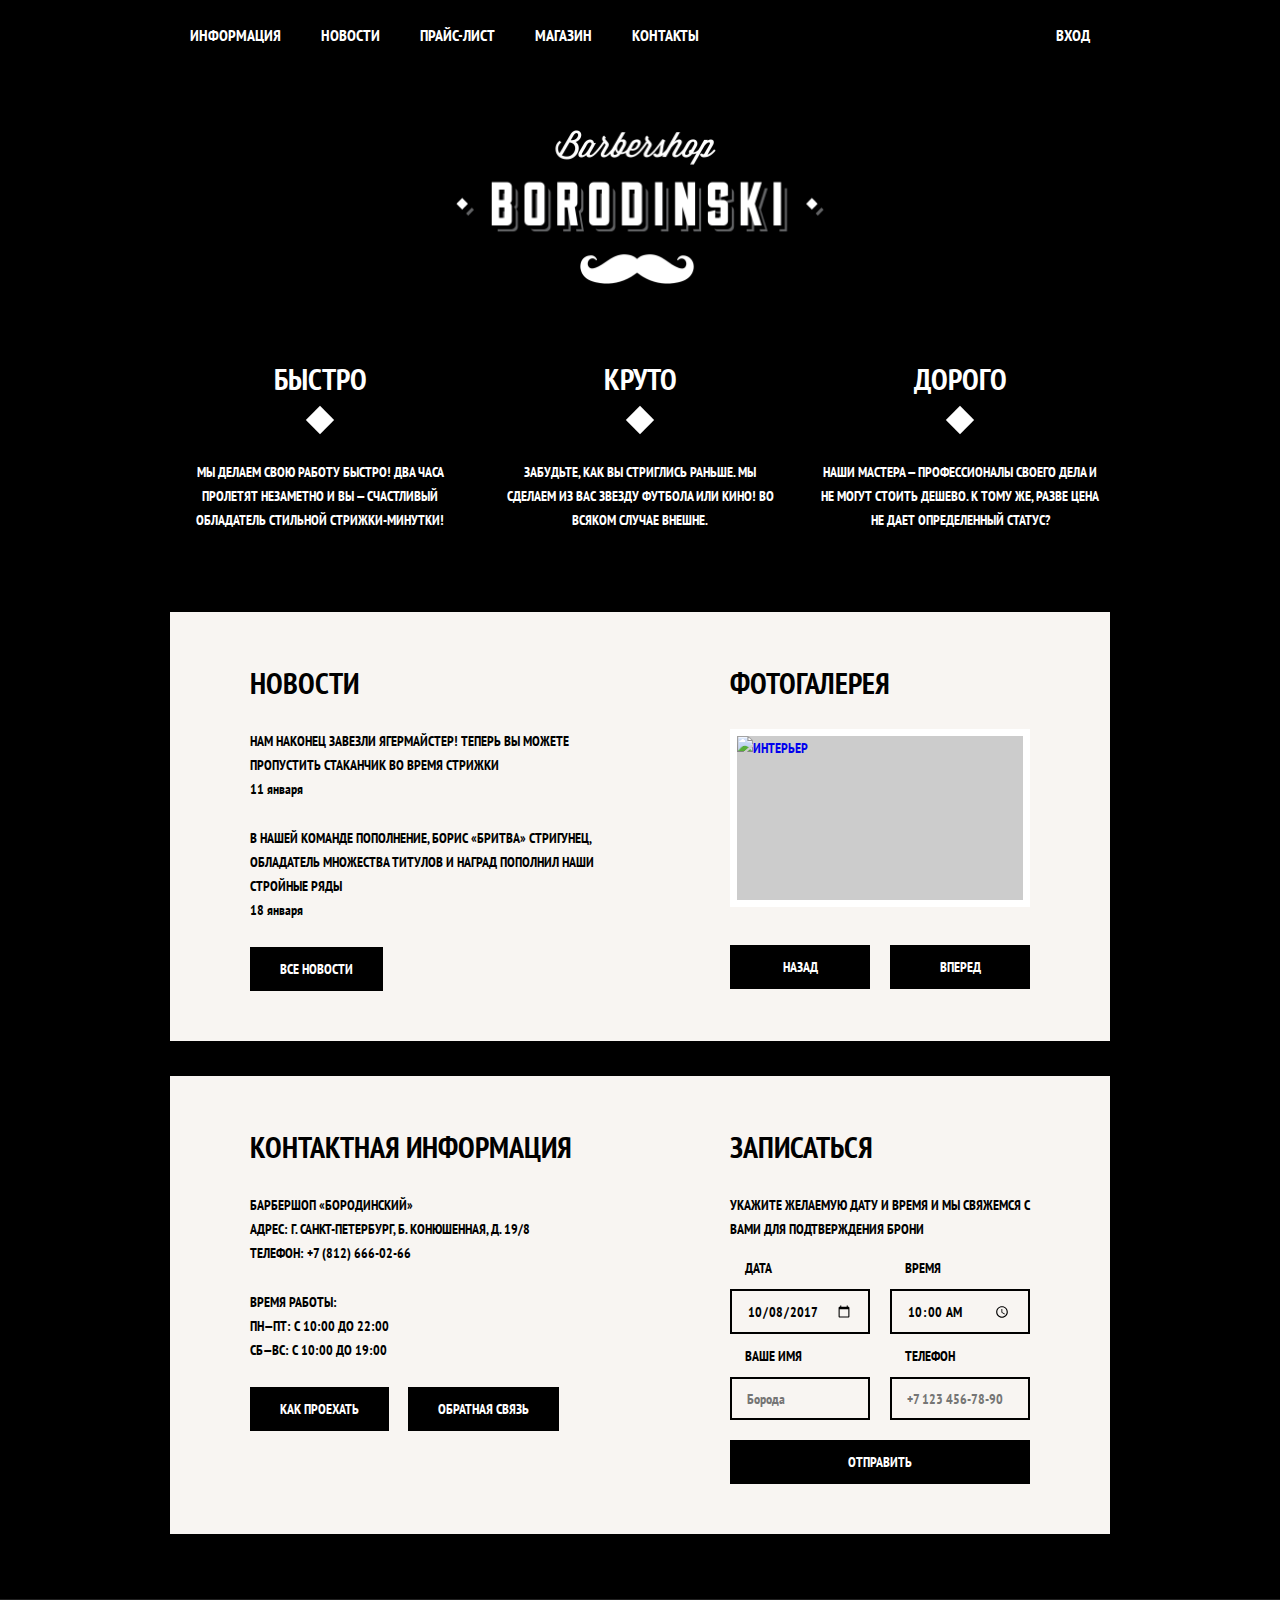
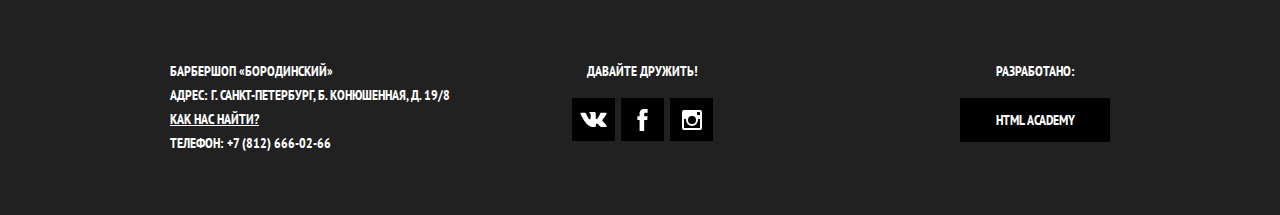
==== commit d313796a: "завершил стилизацию модальных окон" ====
--- a/index.html
+++ b/index.html
@@ -180,7 +180,7 @@
 
 <section class="modal modal-login">
   <h2>Личный кабинет</h2>
-  <p>Введите свой логин и пароль.</p>
+  <p class="modal-description">Введите свой логин и пароль.</p>
   <form class="login-form" action="https://echo.htmlacademy.ru" method="post">
     <p>
       <label class="visually-hidden" for="user-login">Логин</label>
@@ -190,7 +190,7 @@
       <label class="visually-hidden" for="user-password">Пароль</label>
       <input class="login-icon-password" id="user-password" type="password" name="password" placeholder="••••••••">
     </p>
-    <p class="login-password-info">
+    <p class="login-help">
       <label class="login-checkbox">
         <input type="checkbox" name="remember" class="visually-hidden">
         <span class="checkbox-indicator"></span>
@@ -200,7 +200,7 @@
     </p>
     <button class="button" type="submit">Войти</button>
   </form>
-  <button class="modal-close" type="button">Закрыть</button>
+  <button class="modal-close" type="button"><span class="visually-hidden">Закрыть</span></button>
 </section>
 
 <section class="modal modal-map">
@@ -208,7 +208,7 @@
   <p>
     <img src="img/map mask.png" width="780" height="560" alt="Офис компании по адресу ул. Большая Конюшенная 19/8, Санкт-Петербург">
   </p>
-  <button class="modal-close" type="button">Закрыть</button>
+  <button class="modal-close" type="button"><span class="visually-hidden">Закрыть</span></button>
 </section>
 </body>
 </html>
--- a/css/barber-style.css
+++ b/css/barber-style.css
@@ -1,17 +1,1209 @@
 body {
+    min-width: 960px;
     margin: 0;
     padding: 0;
-
+  
     font-family: "PT Sans Narrow", Arial, sans-serif;
     font-size: 14px;
     line-height: 24px;
     font-weight: 700;
     color: #ffffff;
     text-transform: uppercase;
-
+    
     background-color: #000000;
-    background-image: url("../img/Layer.jpg");
-}
-a {
+    background-image: url("../img/bg-body.jpg");
+    background-position: top center;
+    background-repeat: no-repeat;
+  }
+
+  a {
     text-decoration: none;
-}
+  }
+
+  img {
+    max-width: 100%;
+    height: auto;
+  }
+  
+  .visually-hidden:not(:focus):not(:active),
+  input[type="checkbox"].visually-hidden,
+  input[type="radio"].visually-hidden {
+    position: absolute;
+  
+    width: 1px;
+    height: 1px;
+    margin: -1px;
+    border: 0;
+    padding: 0;
+  
+    white-space: nowrap;
+  
+    clip-path: inset(100%);
+    clip: rect(0 0 0 0);
+    overflow: hidden;
+  }
+
+  .container {
+    width: 940px;
+    margin: 0 auto;
+    padding: 0 10px;
+  }
+
+  .inner-page {
+    color: #000000;
+  
+    background-color: #f9f6f3;
+    background-image: url("../img/background-columns.jpg");
+    background-position: 0 0;
+    background-repeat: repeat;
+  }
+
+  
+ 
+
+  .button {
+    display: inline-block;
+    margin-right: 16px;
+    padding: 10px 30px;
+    
+    font: inherit;
+    text-align: center;
+    color: #ffffff;
+    vertical-align: middle;
+    text-transform: uppercase;
+  
+    background-color: #000000;
+    border: none;
+  }
+  
+  .button:hover,
+  .button:focus,
+  .button:active {
+    background-color: #663d15;
+  }
+  
+  .button.disabled,
+  .button:disabled {
+    cursor: default;
+    opacity: 0.5;
+    background-color: #000000;
+  }
+
+
+.main-header {
+    margin-bottom: 75px;
+  }
+  .inner-page .main-header {
+    margin-bottom: 50px;
+
+    background-color: #000000;
+  }
+
+
+
+
+.main-navigation {
+    display: flex;
+    flex-direction: column;
+    align-items: center;
+
+    font-size: 16px;
+    line-height: 20px;
+    color: #ffffff;
+  
+    background-color: transparent;
+
+  }
+.inner-page .main-navigation {
+    display: flex;
+    align-items: flex-start;
+    flex-direction: row;
+  }
+
+
+
+
+
+
+.main-header-logo {
+    width: 368px;
+    height: 153px;
+    order: 2;
+    
+    
+  }
+  .inner-page .main-header-logo {
+    order: 0;
+
+    width: 111px;
+    height: 24px;
+    padding: 23px 20px;
+  }
+
+
+
+
+  .main-navigation-wrapper {
+    width: 100%;
+    margin-bottom: 60px;
+
+    background-color: #000000;
+    
+   
+  }
+
+
+  .main-navigation-wrapper .container {
+    display: flex;
+    justify-content: space-between;
+  }
+
+
+
+.site-navigation,
+.user-navigation {
+  list-style: none;
+
+  margin: 0;
+  padding: 0;
+  
+}
+
+.site-navigation {
+  display: flex;
+  flex-wrap: wrap;
+  width: 620px;
+}
+
+.user-navigation {
+  display: flex;
+  max-width: 140px;
+}
+
+.site-navigation a,
+.user-navigation a {
+  display: block;
+  padding: 25px 20px;
+
+  vertical-align: middle;
+  color: #ffffff;
+}
+
+
+
+.site-navigation a:hover,
+.site-navigation a:focus,
+.user-navigation a:hover,
+.user-navigation a:focus {
+  background-color: #242424;
+}
+
+.user-navigation .login-link {
+  position: relative;
+  padding-left: 50px;
+}
+
+.login-link::before {
+  content: "";
+  
+  position: absolute;
+  top: 27px;
+  left: 24px;
+  
+  width: 16px;
+  height: 18px;
+  
+  background-image: url("../img/login-barber.svg");
+  background-repeat: no-repeat;
+  background-position: 0 0;
+  
+  opacity: 0.3;
+}
+
+.login-link:hover::before,
+.login-link:focus::before,
+.login-link:active::before {
+  opacity: 1;
+}
+
+  
+  .inner-page .user-navigation {
+    margin-left: auto;
+  }
+
+
+
+
+
+  .features {
+    margin-bottom: 80px;
+  }
+
+  .features-list {
+    display: flex;
+    justify-content: space-between;
+    margin: 0;
+    padding: 0;
+
+    list-style: none;
+  }
+
+
+  .feature-item {
+    width: 300px;
+
+    text-align: center;
+  }
+  
+  .feature-item h3 {
+    position: relative;
+    margin: 0;
+    margin-bottom: 60px;
+    font-size: 30px;
+    line-height: 42px;
+  }
+
+  .feature-item h3::after {
+    content: "";
+  
+    position: absolute;
+    bottom: -30px;
+    left: 50%;
+  
+    width: 20px;
+    height: 20px;
+    margin-left: -10px;
+  
+    background-color: #ffffff;
+    
+    transform: rotate(45deg);
+  }
+  
+  .feature-item p {
+    margin: 0 10px;
+  }
+
+
+.index-columns {
+    display: flex;
+    justify-content: space-between;
+    padding: 50px 80px;
+    margin-bottom: 35px;
+    color: #000000;
+  
+    background-color: #f8f5f2;
+    background-image: url(../img/line-bg-col.png),
+                      url("../img/background-columns.jpg");
+    background-position:center, 0 0;
+    background-repeat:no-repeat, repeat;
+  }
+  
+ .index-columns h2 {
+    margin: 0;
+    margin-bottom: 25px;
+
+    font-size: 30px;
+    line-height: 42px;
+  }
+
+.news {
+    width: 380px;
+   }
+
+   .news-list {
+    margin: 0;
+    margin-bottom: 25px;
+    padding: 0;
+
+    list-style: none;
+  }
+
+  .news-item {
+    margin-bottom: 25px;
+  }
+
+  .news-item p {
+    margin: 0;
+  }
+  
+  .news-item time {
+    text-transform: none;
+  }
+  
+  
+  .gallery {
+    width: 300px;
+   }
+
+   .gallery-container {
+    position: relative;
+  
+    height: 260px;
+  }
+
+  .gallery-content {
+    height: 164px;
+    margin: 0;
+
+    background-color: #cccccc;
+    border: 7px solid #ffffff;
+  }
+
+  .gallery-content img {
+    width: 286px;
+    height: 164px;
+  }
+  
+  .gallery-button {
+    box-sizing: border-box;
+    position: absolute;
+    bottom: 0;
+    
+    width: 140px;
+    margin: 0;
+  }
+  
+  .gallery-button-back {
+    left: 0;
+  }
+  
+  .gallery-button-next {
+    right: 0;
+  }
+
+
+
+
+  .contacts {
+    width: 380px;
+  
+  }
+
+  .contacts p {
+    margin: 0;
+    margin-bottom: 25px;
+  }
+  
+  .appointment {
+    width: 300px;
+  }
+
+  .appointment-info {
+    margin: 0;
+    margin-bottom: 15px;
+  }
+  
+  .appointment-form {
+    display: flex;
+    flex-wrap: wrap;
+    justify-content: space-between;
+  }
+  
+  .appointment-item {
+    width: 140px;
+    margin: 0;
+    margin-bottom: 10px;
+  } 
+  
+  .appointment-item label {
+    display: block;
+    margin-bottom: 9px;
+    margin-left: 15px;
+  }
+
+
+  .appointment-item input {
+    box-sizing: border-box;
+    width: 140px;
+    padding-top: 8px;
+    padding-left: 15px;
+    padding-right: 15px;
+    padding-bottom: 7px;
+    
+    font: inherit;
+  
+    background-color: transparent;
+    border: 2px solid #000000;
+  }
+  
+  .appointment-item input:focus {
+    border-color: #663d15;
+  }
+  
+  .appointment .button {
+    display: block;
+    width: 100%;
+    margin-top: 10px;
+    margin-right: 0;
+  }
+
+
+
+
+  .page-title {
+    margin: 0;
+    margin-bottom: 15px;
+    padding: 0;
+    font-size: 30px;
+    line-height: 42px;
+  }
+
+  .breadcrumbs {
+    display: flex;
+    justify-content: flex-start;
+    flex-wrap: wrap;
+    padding: 0;
+    margin: 0;
+    margin-bottom: 50px;
+
+    list-style: none;
+  }
+
+  .breadcrumbs li {
+    position: relative;
+  
+    margin-right: 42px;
+    
+  }
+
+  .breadcrumbs li:last-child {
+    margin-right: 0;
+  }
+
+  .breadcrumbs li::after {
+    content: "";
+  
+    position: absolute;
+    top: 7px;
+    right: -25px;
+  
+    width: 8px;
+    height: 8px;
+  
+    background-color: #000000;
+
+    transform: rotate(45deg);
+  }
+
+  .breadcrumbs a {
+    color: #000000;
+  }
+
+  .breadcrumbs a:hover,
+  .breadcrumbs a:focus {
+    text-decoration: underline;
+  }
+  
+  .breadcrumbs-current {
+    color: #aba9a7;
+  }
+
+  .breadcrumbs-current::after {
+    display: none;
+  }
+
+  .catalog-columns {
+    display: flex;
+    justify-content: space-between;
+  }
+
+  .filters {
+    width: 180px;
+  
+  }
+
+  .filter fieldset {
+    padding: 0;
+    margin: 0;
+    margin-bottom: 30px;
+
+    border: none;
+  }
+
+  .filter fieldset:first-child {
+    margin-bottom: 35px;
+  }
+
+  .filter legend {
+    margin-bottom: 26px;
+
+    font-size: 24px;
+    line-height: 30px;
+  }
+
+  .filter ul {
+    padding: 0;
+    margin: 0;
+
+    list-style: none;
+    line-height: 18px;
+  }
+
+  .filter-option {
+    margin-bottom: 19px;
+    padding-left: 45px;
+  }
+
+  .filter-option label {
+    position: relative;
+  
+    display: block;
+  
+    cursor: pointer;
+    user-select: none;
+  }
+
+.filter-input:hover + label,
+.filter-input:focus + label {
+  color: #663d15;
+}
+
+.filter-input-checkbox + label::before {
+  content: "";
+  position: absolute;
+  left: -42px;
+  top: 0;
+
+  width: 16px;
+  height: 16px;
+
+  border: 2px solid #000000;
+}
+
+.filter-input-checkbox:checked + label::after {
+  content: "";
+
+  position: absolute;
+  top: 4px;
+  left: -38px;
+
+  width: 12px;
+  height: 12px;
+  
+  background-image: url("../img/cross.svg");
+  background-repeat: no-repeat;
+  background-position: 0 0;
+}
+
+.filter-input-radio + label::before {
+  content: "";
+
+  position: absolute;
+  left: -42px;
+  top: -1px;
+
+  width: 16px;
+  height: 16px;
+  
+  border: 2px solid #000000;
+  border-radius: 50%;
+}
+
+.filter-input:disabled + label {
+  color: #000000;
+
+  opacity: 0.5;
+}
+
+.filter-input-radio:checked + label::after {
+  content: "";
+
+  position: absolute;
+  top: 5px;
+  left: -36px;
+
+  width: 8px;
+  height: 8px;
+
+  background-color: #000000;
+  border-radius: 50%;
+}
+
+   .catalog {
+    width: 700px;
+  }
+
+
+  .catalog-list {
+    display: flex;
+    flex-wrap: wrap;
+    
+    padding: 0;
+    margin: 0;
+    margin-bottom: 25px;
+  
+    list-style: none;
+  }
+
+  .catalog-item {
+    width: 220px;
+    margin-bottom: 20px;
+    margin-right: 20px;
+  
+  
+    background-color: #f8f8f8;
+    box-shadow: 0 0 10px rgba(0, 0, 0, 0.1);
+    
+  }
+
+  .catalog-item:nth-child(3n) {
+    margin-right: 0;
+  }
+
+  .catalog-item:hover {
+    box-shadow: 0 0 10px rgba(0, 0, 0, 0.2);
+  }
+
+  .catalog-item a {
+    display: flex;
+    flex-direction: column;
+    color: #000000;
+  }
+
+  .catalog-item h3 {
+    order: 1;
+    margin-top: 17px;
+    margin-bottom: 12px;
+    margin-left: 16px;
+    margin-right: 15px;
+
+    font-size: 14px;
+    line-height: 18px;
+  }
+
+  .catalog-category {
+    display: block;
+    text-transform: none;
+  }
+
+  .catalog-item-image {
+    width: 220px;
+    height: 165px;
+    margin: 0;
+  }
+
+  .catalog-item-price {
+    display: flex;
+    margin: 15px;
+    margin-top: 0;
+  }
+
+  .catalog-item-price b {
+    width: 112px;
+    padding: 13px 25px 11px;
+
+    font-size: 14px;
+    line-height: 20px;
+    text-align: center;
+  
+    background-color: #e5e5e5;
+  }
+  .catalog-item-price .button {
+    width: 50px;
+    padding: 13px 18px 11px;
+    margin-right: 0;
+
+    line-height: 20px;
+    color: #ffffff;
+  }
+
+
+  .pagination-list {
+    display: flex;
+    flex-wrap: wrap;
+
+    padding: 0;
+    margin: 0;
+  
+    list-style: none;
+  
+ 
+  }
+
+  .pagination-item {
+    margin-right: 5px;
+  }
+
+  .pagination-item:last-child {
+    margin-right: 0;
+  }
+
+  .pagination-item a {
+    display: block;
+    padding: 10px 19px;
+
+    color: #ffffff;
+  
+    background-color: #000000;
+  }
+  
+  .pagination-item a:hover,
+  .pagination-item a:focus,
+  .pagination-item a:active {
+    background-color: #663d15;
+  }
+  
+  .pagination-item-current a {
+    color: #000000;
+  
+    background-color: #ffffff;
+  }
+  
+  .pagination-item-current a:hover,
+  .pagination-item-current a:focus,
+  .pagination-item-current a:active {
+    color: #000000;
+  
+    background-color: #ffffff;
+  }
+
+
+
+  .product-photo-preview {
+    display: flex;
+    padding: 0;
+    margin: 0;
+
+    list-style: none;
+  }
+
+  .product-photos {
+    width: 460px;
+  
+  }
+
+  .product-photo-preview li {
+    width: 140px;
+    height: 149px;
+    margin-right: 20px;
+
+    box-shadow: 0 0 10px 2px rgba(0, 0, 0, 0.1);
+  }
+
+  .product-photo-preview li:nth-child(3n) {
+    margin-right: 0;
+  }
+
+  .product-photo-full {
+    width: 460px;
+    height: 498px;
+    margin: 0;
+    margin-bottom: 20px;
+
+    box-shadow: 0 0 10px 2px rgba(0, 0, 0, 0.1);
+  }
+
+  .product-description {
+    display: flex;
+    justify-content: space-between;
+    padding-right: 10px;
+    margin-bottom: 29px;
+  }
+
+  .product-description p {
+    width: 200px;
+  }
+  
+  .product-article {
+    text-align: right;
+    color: #aeaeae;
+  }
+
+  .product-price b {
+    width: 112px;
+    padding-top: 13px;
+    padding-left: 36px;
+    padding-right: 36px;
+    padding-bottom: 11px;
+  
+    line-height: 20px;
+    text-align: center;
+
+    background-color: #e5e5e5;
+  
+    box-sizing: border-box;
+  }
+
+  .product-price .button {
+    padding-left: 17px;
+    padding-right: 17px;
+  }
+
+  
+  .product-info {
+    width: 390px;
+    padding-top: 23px;
+  }
+
+  .product-info p {
+    margin: 0;
+  }
+
+  .product-info h3 {
+    margin: 0;
+    margin-bottom: 27px;
+
+    font-size: 24px;
+    line-height: 30px;
+  }
+
+  .product-info .product-text {
+    margin-bottom: 35px;
+  }
+
+  .product-info .product-price {
+    display: flex;
+    margin-bottom: 63px;
+  }
+
+  .product-info ul {
+    margin: 0;
+    padding: 0;
+
+    list-style: none;
+  }
+
+  .product-info li {
+    position: relative;
+  
+    padding-left: 23px;
+  }
+
+  .product-info li::before {
+    content: "";
+    position: absolute;
+    top: 7px;
+    left: 2px;
+
+    width: 8px;
+    height: 8px;
+
+    background-color: #000000;
+
+    transform: rotate(45deg);
+  
+  }
+  
+
+
+/*footer*/
+
+  .main-footer {
+    padding: 60px 0;
+    margin-top: 65px;
+    color: #ffffff;
+  
+    background-color: #212121;
+    background-image: url("../img/background-footer.jpg");
+    background-position: 0 0;
+    background-repeat: repeat;
+
+  }
+  .inner-page .main-footer {
+    margin-top: 45px;
+  }
+
+  .main-footer .container {
+    display: flex;
+  }
+
+  .footer-contacts {
+    width: 320px;
+    margin: 0;
+    margin-right: 80px;
+  
+  }
+
+  .footer-contacts a {
+    color: #ffffff;
+    text-decoration: underline;
+  }
+  
+  .footer-contacts a:hover,
+  .footer-contacts a:focus {
+    text-decoration: none;
+  }
+
+  .footer-social {
+    width: 145px;
+    text-align: center;
+
+  }
+  
+  .footer-social ul {
+    display: flex;
+    flex-wrap: wrap;
+    justify-content: space-between;
+    width: 141px;
+    margin: 0 auto;
+    padding: 0;
+
+    list-style: none;
+  }
+
+  .footer-social b {
+    display: block;
+    margin-bottom: 15px;
+  }
+  
+  .social-button {
+    display: flex;
+    align-items: center;
+    justify-content: center;
+    width: 43px;
+    height: 43px;
+  
+    background-color: #000000;
+  }
+  
+  .social-button:hover,
+  .social-button:focus {
+    background-color: #ffffff;
+  }
+  
+  .social-button:hover path,
+  .social-button:focus path {
+    fill: #000000;
+  }
+
+  .footer-copyright {
+    width: 150px;
+    text-align: center;
+
+    margin: 0;
+    margin-left: auto;
+  }
+  
+  .footer-copyright .button {
+    display: block;
+    margin-right: 0;
+  }
+  
+  .footer-copyright b {
+    display: block;
+    margin-bottom: 15px;
+  }
+  
+  .footer-copyright .button:hover,
+  .footer-copyright .button:focus {
+    color: #000000;
+  
+    background-color: #ffffff;
+  }
+/*footer*/
+
+
+/*всплывающая форма*/ 
+
+
+
+  .modal {
+    position: fixed;
+    
+    color: #000000;
+  
+    background-color: #f8f3f0;
+    background-image: url(../img/);
+    background-position: 0 0;
+    background-repeat: repeat;
+    box-shadow: 0 30px 50px rgba(0, 0, 0, 0.7);
+  }
+  
+  .modal-login {
+    top: 120px;
+    left: 50%;
+
+    display: none;
+
+  
+    width: 300px;
+    margin-left: -230px;
+    padding: 50px 80px;
+  }
+  
+  .modal-close {
+    position: absolute;
+    top: 0;
+    right: -34px;
+  
+    width: 22px;
+    height: 22px;
+  
+    background-color: transparent;
+    border: 0;
+  
+    cursor: pointer;
+  }
+
+.modal-close::before,
+.modal-close::after {
+  content: "";
+
+  position: absolute;
+  top: 10px;
+  left: 2px;
+
+
+  width: 19px;
+  height: 3px;
+
+  background-color: #d0d0d0;
+}
+
+.modal-close::before {
+  transform: rotate(45deg);
+}
+
+.modal-close::after {
+  transform: rotate(-45deg);
+}
+
+
+  .modal h2 {
+    margin: 0;
+    margin-bottom: 20px;
+
+    font-size: 30px;
+    line-height: 42px;
+  }
+
+  .modal-description {
+    margin: 0;
+    margin-bottom: 10px;
+  }
+  
+  .login-form p {
+    margin: 0;
+    margin-bottom: 10px;
+  }
+  
+
+.login-form input[type="text"],
+.login-form input[type="password"] {
+  box-sizing: border-box;
+  width: 100%;
+  padding: 10px 15px;
+  padding-right: 40px;
+
+  font: inherit;
+  color: #000000;
+  text-transform: uppercase;
+
+  background-color: #f9f6f3;
+  border: 2px solid #000000;
+}
+
+.login-form input:focus {
+    border-color: #663d15;
+  }
+
+  .login-form .login-help {
+    display: flex;
+    flex-wrap: wrap;
+    justify-content: space-between;
+    margin: 15px 0;
+
+  
+  }
+
+  .login-icon-user {
+    background-image: url("../img/login-icon-user-barber.svg");
+    background-position: 270px center;
+    background-repeat: no-repeat;
+  }
+  
+  .login-icon-password {
+    background-image: url("../img/login-icon-lock-barber.svg");
+    background-position: 270px center;
+    background-repeat: no-repeat;
+  }
+  
+  .login-checkbox {
+    position: relative;
+  
+    padding-left: 30px;
+  
+    cursor: pointer;
+  }
+  
+  
+  .login-checkbox:hover,
+  .login-checkbox:focus {
+    color: #663d15;
+  }
+
+  .login-checkbox input[type="checkbox"] + .checkbox-indicator {
+    position: absolute;
+    top: 0;
+    left: 0;
+  
+    width: 17px;
+    height: 17px;
+  
+    border: 2px solid #000000;
+  }
+
+  .login-checkbox input[type="checkbox"]:focus + .checkbox-indicator {
+    border-color: #663d15;
+    outline: thin dotted;
+    outline: 5px auto -webkit-focus-ring-color;
+  }
+
+.login-checkbox input[type="checkbox"]:checked + .checkbox-indicator::before,
+.login-checkbox input[type="checkbox"]:checked + .checkbox-indicator::after {
+  content: "";
+
+  position: absolute;
+  top: 8px;
+  left: 1px;
+
+  width: 15px;
+  height: 2px;
+
+  background-color: #000000;
+}
+
+.login-checkbox input[type="checkbox"]:checked + .checkbox-indicator::before {
+  transform: rotate(45deg);
+}
+
+.login-checkbox input[type="checkbox"]:checked + .checkbox-indicator::after {
+  transform: rotate(-45deg);
+}
+
+  .restore {
+    color: #000000;
+    text-decoration: underline;
+  }
+  
+  .restore:hover,
+  .restore:focus {
+    text-decoration: none;
+  }
+
+  .login-form .button {
+    width: 100%;
+    margin-right: 0;
+  }
+  
+
+  .modal-map {
+    top: 50%;
+    left: 50%;
+  
+    display: none;
+    width: 766px;
+    height: 561px;
+    margin-top: -280px;
+    margin-left: -390px;
+
+    border: 7px solid white;
+
+  
+  }
+
+  .modal-map p {
+    margin: 0;
+  }
+  
+  /*всплывающая форма*/